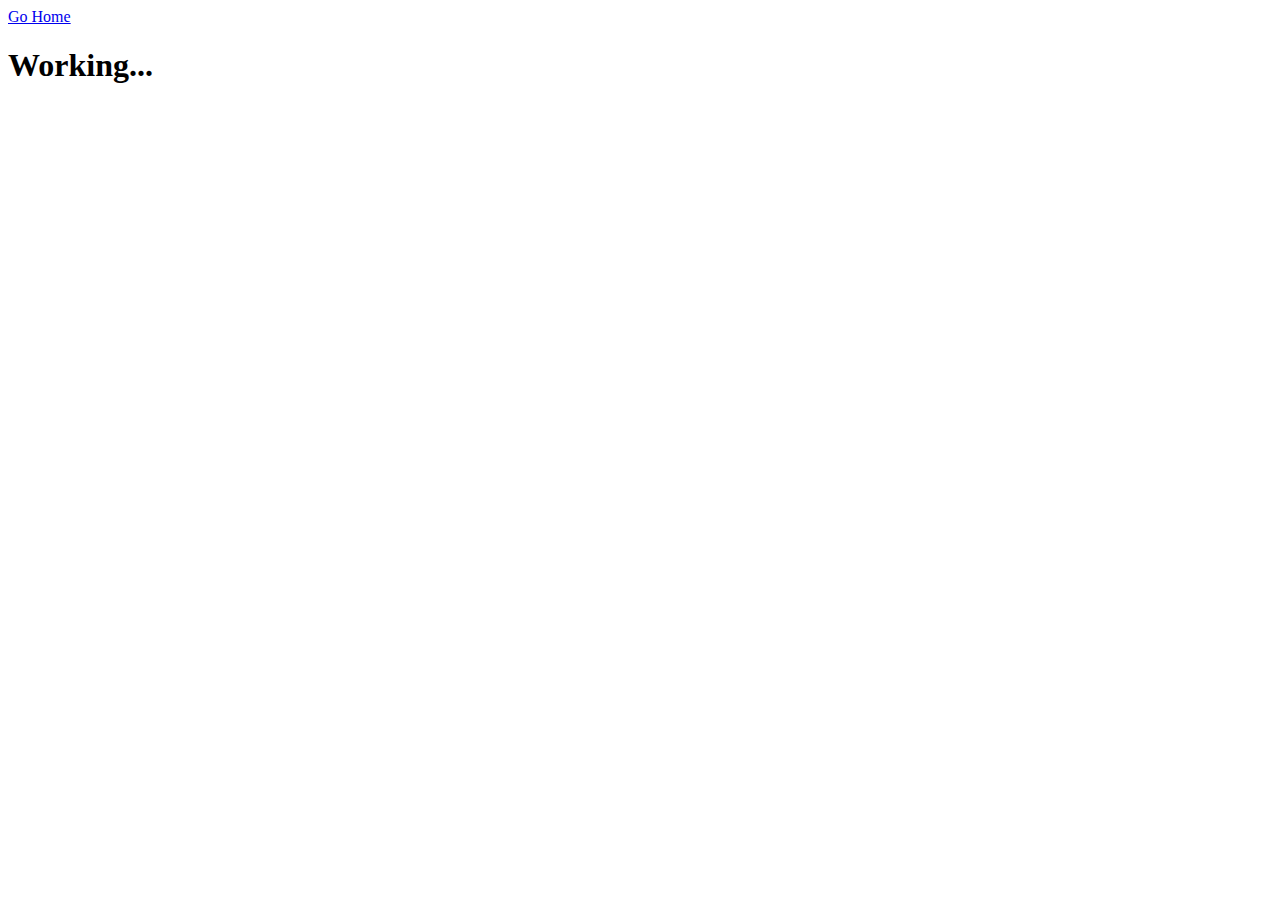
==== src/main/resources/static/index.html @ d62022d8 "Inicializando" ====
<!DOCTYPE html>
<html>
    <head>
        <title>Spring Boot</title>
        <meta charset="UTF-8">
    </head>
    <body>
        <a href="/hello">Go Home</a>
	<h1>Working...</h1>
    </body>
</html>
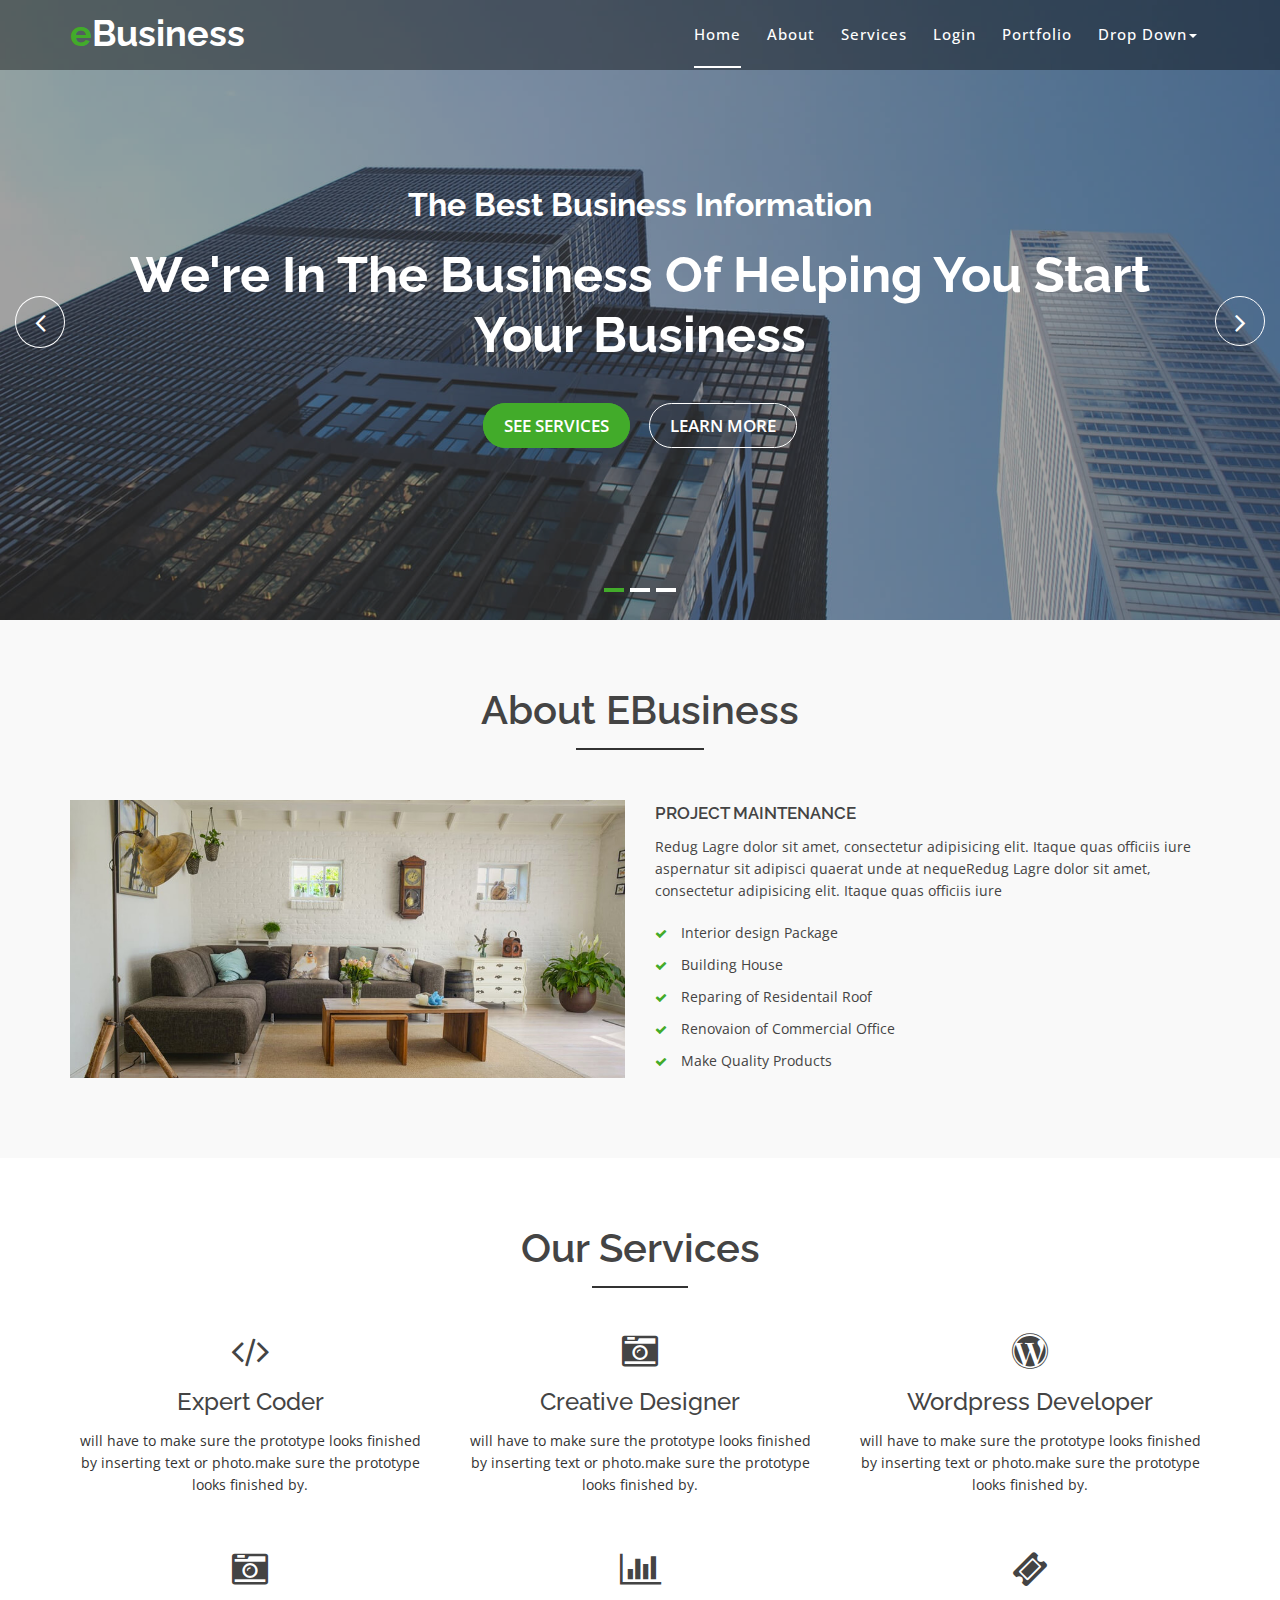
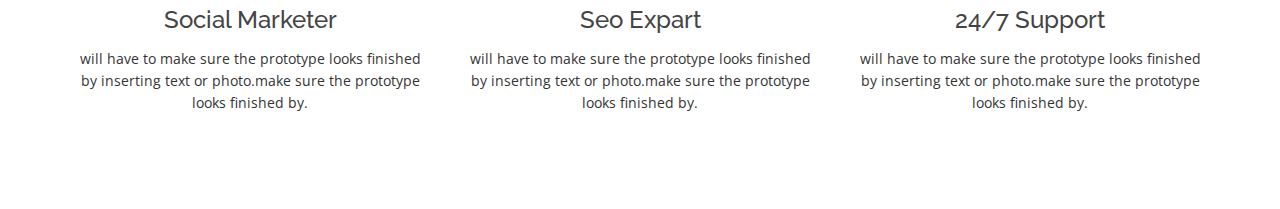
==== commit a3fdb620: "añadiendo vistas" ====
--- a/src/main/resources/static/index.html
+++ b/src/main/resources/static/index.html
@@ -1,11 +1,401 @@
-<!DOCTYPE html>
-<html>
-    <head>
-        <title>Spring Boot</title>
-        <meta charset="UTF-8">
-    </head>
-    <body>
-        <a href="/hello">Go Home</a>
-	<h1>Working...</h1>
-    </body>
-</html>+<!doctype html>
+<html lang="en">
+<head>
+  <meta charset="utf-8">
+  <title>eBusiness Bootstrap Template</title>
+  <meta content="width=device-width, initial-scale=1.0" name="viewport">
+  <meta content="" name="keywords">
+  <meta content="" name="description">
+
+  <!-- Favicons -->
+  <link href="img/favicon.png" rel="icon">
+  <link href="img/apple-touch-icon.png" rel="apple-touch-icon">
+
+  <!-- Google Fonts -->
+  <link href="https://fonts.googleapis.com/css?family=Open+Sans:300,400,400i,600,700|Raleway:300,400,400i,500,500i,700,800,900" rel="stylesheet">
+
+  <!-- Bootstrap CSS File -->
+  <link href="lib/bootstrap/css/bootstrap.min.css" rel="stylesheet">
+
+  <!-- Libraries CSS Files -->
+  <link href="lib/nivo-slider/css/nivo-slider.css" rel="stylesheet">
+  <link href="lib/owlcarousel/owl.carousel.css" rel="stylesheet">
+  <link href="lib/owlcarousel/owl.transitions.css" rel="stylesheet">
+  <link href="lib/font-awesome/css/font-awesome.min.css" rel="stylesheet">
+  <link href="lib/animate/animate.min.css" rel="stylesheet">
+  <link href="lib/venobox/venobox.css" rel="stylesheet">
+
+  <!-- Nivo Slider Theme -->
+  <link href="css/nivo-slider-theme.css" rel="stylesheet">
+
+  <!-- Main Stylesheet File -->
+  <link href="css/style.css" rel="stylesheet">
+
+  <!-- Responsive Stylesheet File -->
+  <link href="css/responsive.css" rel="stylesheet">
+
+  <!-- =======================================================
+    Theme Name: eBusiness
+    Theme URL: https://bootstrapmade.com/ebusiness-bootstrap-corporate-template/
+    Author: BootstrapMade.com
+    License: https://bootstrapmade.com/license/
+  ======================================================= -->
+</head>
+
+<body data-spy="scroll" data-target="#navbar-example">
+
+  <div id="preloader"></div>
+
+  <header>
+    <!-- header-area start -->
+    <div id="sticker" class="header-area">
+      <div class="container">
+        <div class="row">
+          <div class="col-md-12 col-sm-12">
+
+            <!-- Navigation -->
+            <nav class="navbar navbar-default">
+              <!-- Brand and toggle get grouped for better mobile display -->
+              <div class="navbar-header">
+                <button type="button" class="navbar-toggle collapsed" data-toggle="collapse" data-target=".bs-example-navbar-collapse-1" aria-expanded="false">
+										<span class="sr-only">Toggle navigation</span>
+										<span class="icon-bar"></span>
+										<span class="icon-bar"></span>
+										<span class="icon-bar"></span>
+									</button>
+                <!-- Brand -->
+                <a class="navbar-brand page-scroll sticky-logo" href="index.html">
+                  <h1><span>e</span>Business</h1>
+                  <!-- Uncomment below if you prefer to use an image logo -->
+                  <!-- <img src="img/logo.png" alt="" title=""> -->
+								</a>
+              </div>
+              <!-- Collect the nav links, forms, and other content for toggling -->
+              <div class="collapse navbar-collapse main-menu bs-example-navbar-collapse-1" id="navbar-example">
+                <ul class="nav navbar-nav navbar-right">
+                  <li class="active">
+                    <a class="page-scroll" href="#home">Home</a>
+                  </li>
+                  <li>
+                    <a class="page-scroll" href="#about">About</a>
+                  </li>
+                  <li>
+                    <a class="page-scroll" href="#services">Services</a>
+                  </li>
+                  <li>
+                    <a class="page-scroll" href="login/login.html">Login</a>
+                  </li>
+                  <li>
+                    <a class="page-scroll" href="#portfolio">Portfolio</a>
+                  </li>
+
+                  <li class="dropdown"><a href="#" class="dropdown-toggle" data-toggle="dropdown">Drop Down<span class="caret"></span></a>
+                    <ul class="dropdown-menu" role="menu">
+                      <li><a href=# >Drop Down 1</a></li>
+                      <li><a href=# >Drop Down 2</a></li>
+                    </ul> 
+                  </li>
+
+                </ul>
+              </div>
+              <!-- navbar-collapse -->
+            </nav>
+            <!-- END: Navigation -->
+          </div>
+        </div>
+      </div>
+    </div>
+    <!-- header-area end -->
+  </header>
+  <!-- header end -->
+
+  <!-- Start Slider Area -->
+  <div id="home" class="slider-area">
+    <div class="bend niceties preview-2">
+      <div id="ensign-nivoslider" class="slides">
+        <img src="img/slider/slider1.jpg" alt="" title="#slider-direction-1" />
+        <img src="img/slider/slider2.jpg" alt="" title="#slider-direction-2" />
+        <img src="img/slider/slider3.jpg" alt="" title="#slider-direction-3" />
+      </div>
+
+      <!-- direction 1 -->
+      <div id="slider-direction-1" class="slider-direction slider-one">
+        <div class="container">
+          <div class="row">
+            <div class="col-md-12 col-sm-12 col-xs-12">
+              <div class="slider-content">
+                <!-- layer 1 -->
+                <div class="layer-1-1 hidden-xs wow slideInDown" data-wow-duration="2s" data-wow-delay=".2s">
+                  <h2 class="title1">The Best Business Information </h2>
+                </div>
+                <!-- layer 2 -->
+                <div class="layer-1-2 wow slideInUp" data-wow-duration="2s" data-wow-delay=".1s">
+                  <h1 class="title2">We're In The Business Of Helping You Start Your Business</h1>
+                </div>
+                <!-- layer 3 -->
+                <div class="layer-1-3 hidden-xs wow slideInUp" data-wow-duration="2s" data-wow-delay=".2s">
+                  <a class="ready-btn right-btn page-scroll" href="#services">See Services</a>
+                  <a class="ready-btn page-scroll" href="#about">Learn More</a>
+                </div>
+              </div>
+            </div>
+          </div>
+        </div>
+      </div>
+
+      <!-- direction 2 -->
+      <div id="slider-direction-2" class="slider-direction slider-two">
+        <div class="container">
+          <div class="row">
+            <div class="col-md-12 col-sm-12 col-xs-12">
+              <div class="slider-content text-center">
+                <!-- layer 1 -->
+                <div class="layer-1-1 hidden-xs wow slideInUp" data-wow-duration="2s" data-wow-delay=".2s">
+                  <h2 class="title1">The Best Business Information </h2>
+                </div>
+                <!-- layer 2 -->
+                <div class="layer-1-2 wow slideInUp" data-wow-duration="2s" data-wow-delay=".1s">
+                  <h1 class="title2">We're In The Business Of Get Quality Business Service</h1>
+                </div>
+                <!-- layer 3 -->
+                <div class="layer-1-3 hidden-xs wow slideInUp" data-wow-duration="2s" data-wow-delay=".2s">
+                  <a class="ready-btn right-btn page-scroll" href="#services">See Services</a>
+                  <a class="ready-btn page-scroll" href="#about">Learn More</a>
+                </div>
+              </div>
+            </div>
+          </div>
+        </div>
+      </div>
+
+      <!-- direction 3 -->
+      <div id="slider-direction-3" class="slider-direction slider-two">
+        <div class="container">
+          <div class="row">
+            <div class="col-md-12 col-sm-12 col-xs-12">
+              <div class="slider-content">
+                <!-- layer 1 -->
+                <div class="layer-1-1 hidden-xs wow slideInUp" data-wow-duration="2s" data-wow-delay=".2s">
+                  <h2 class="title1">The Best business Information </h2>
+                </div>
+                <!-- layer 2 -->
+                <div class="layer-1-2 wow slideInUp" data-wow-duration="2s" data-wow-delay=".1s">
+                  <h1 class="title2">Helping Business Security  & Peace of Mind for Your Family</h1>
+                </div>
+                <!-- layer 3 -->
+                <div class="layer-1-3 hidden-xs wow slideInUp" data-wow-duration="2s" data-wow-delay=".2s">
+                  <a class="ready-btn right-btn page-scroll" href="#services">See Services</a>
+                  <a class="ready-btn page-scroll" href="#about">Learn More</a>
+                </div>
+              </div>
+            </div>
+          </div>
+        </div>
+      </div>
+    </div>
+  </div>
+  <!-- End Slider Area -->
+
+  <!-- Start About area -->
+  <div id="about" class="about-area area-padding">
+    <div class="container">
+      <div class="row">
+        <div class="col-md-12 col-sm-12 col-xs-12">
+          <div class="section-headline text-center">
+            <h2>About eBusiness</h2>
+          </div>
+        </div>
+      </div>
+      <div class="row">
+        <!-- single-well start-->
+        <div class="col-md-6 col-sm-6 col-xs-12">
+          <div class="well-left">
+            <div class="single-well">
+              <a href="#">
+								  <img src="img/about/1.jpg" alt="">
+								</a>
+            </div>
+          </div>
+        </div>
+        <!-- single-well end-->
+        <div class="col-md-6 col-sm-6 col-xs-12">
+          <div class="well-middle">
+            <div class="single-well">
+              <a href="#">
+                <h4 class="sec-head">project Maintenance</h4>
+              </a>
+              <p>
+                Redug Lagre dolor sit amet, consectetur adipisicing elit. Itaque quas officiis iure aspernatur sit adipisci quaerat unde at nequeRedug Lagre dolor sit amet, consectetur adipisicing elit. Itaque quas officiis iure
+              </p>
+              <ul>
+                <li>
+                  <i class="fa fa-check"></i> Interior design Package
+                </li>
+                <li>
+                  <i class="fa fa-check"></i> Building House
+                </li>
+                <li>
+                  <i class="fa fa-check"></i> Reparing of Residentail Roof
+                </li>
+                <li>
+                  <i class="fa fa-check"></i> Renovaion of Commercial Office
+                </li>
+                <li>
+                  <i class="fa fa-check"></i> Make Quality Products
+                </li>
+              </ul>
+            </div>
+          </div>
+        </div>
+        <!-- End col-->
+      </div>
+    </div>
+  </div>
+  <!-- End About area -->
+
+  <!-- Start Service area -->
+  <div id="services" class="services-area area-padding">
+    <div class="container">
+      <div class="row">
+        <div class="col-md-12 col-sm-12 col-xs-12">
+          <div class="section-headline services-head text-center">
+            <h2>Our Services</h2>
+          </div>
+        </div>
+      </div>
+      <div class="row text-center">
+        <div class="services-contents">
+          <!-- Start Left services -->
+          <div class="col-md-4 col-sm-4 col-xs-12">
+            <div class="about-move">
+              <div class="services-details">
+                <div class="single-services">
+                  <a class="services-icon" href="#">
+											<i class="fa fa-code"></i>
+										</a>
+                  <h4>Expert Coder</h4>
+                  <p>
+                    will have to make sure the prototype looks finished by inserting text or photo.make sure the prototype looks finished by.
+                  </p>
+                </div>
+              </div>
+              <!-- end about-details -->
+            </div>
+          </div>
+          <div class="col-md-4 col-sm-4 col-xs-12">
+            <div class="about-move">
+              <div class="services-details">
+                <div class="single-services">
+                  <a class="services-icon" href="#">
+											<i class="fa fa-camera-retro"></i>
+										</a>
+                  <h4>Creative Designer</h4>
+                  <p>
+                    will have to make sure the prototype looks finished by inserting text or photo.make sure the prototype looks finished by.
+                  </p>
+                </div>
+              </div>
+              <!-- end about-details -->
+            </div>
+          </div>
+          <div class="col-md-4 col-sm-4 col-xs-12">
+            <!-- end col-md-4 -->
+            <div class=" about-move">
+              <div class="services-details">
+                <div class="single-services">
+                  <a class="services-icon" href="#">
+											<i class="fa fa-wordpress"></i>
+										</a>
+                  <h4>Wordpress Developer</h4>
+                  <p>
+                    will have to make sure the prototype looks finished by inserting text or photo.make sure the prototype looks finished by.
+                  </p>
+                </div>
+              </div>
+              <!-- end about-details -->
+            </div>
+          </div>
+          <div class="col-md-4 col-sm-4 col-xs-12">
+            <!-- end col-md-4 -->
+            <div class=" about-move">
+              <div class="services-details">
+                <div class="single-services">
+                  <a class="services-icon" href="#">
+											<i class="fa fa-camera-retro"></i>
+										</a>
+                  <h4>Social Marketer </h4>
+                  <p>
+                    will have to make sure the prototype looks finished by inserting text or photo.make sure the prototype looks finished by.
+                  </p>
+                </div>
+              </div>
+              <!-- end about-details -->
+            </div>
+          </div>
+          <!-- End Left services -->
+          <div class="col-md-4 col-sm-4 col-xs-12">
+            <!-- end col-md-4 -->
+            <div class=" about-move">
+              <div class="services-details">
+                <div class="single-services">
+                  <a class="services-icon" href="#">
+											<i class="fa fa-bar-chart"></i>
+										</a>
+                  <h4>Seo Expart</h4>
+                  <p>
+                    will have to make sure the prototype looks finished by inserting text or photo.make sure the prototype looks finished by.
+                  </p>
+                </div>
+              </div>
+              <!-- end about-details -->
+            </div>
+          </div>
+          <!-- End Left services -->
+          <div class="col-md-4 col-sm-4 col-xs-12">
+            <!-- end col-md-4 -->
+            <div class=" about-move">
+              <div class="services-details">
+                <div class="single-services">
+                  <a class="services-icon" href="#">
+											<i class="fa fa-ticket"></i>
+										</a>
+                  <h4>24/7 Support</h4>
+                  <p>
+                    will have to make sure the prototype looks finished by inserting text or photo.make sure the prototype looks finished by.
+                  </p>
+                </div>
+              </div>
+              <!-- end about-details -->
+            </div>
+          </div>
+        </div>
+      </div>
+    </div>
+  </div>
+  <!-- End Service area -->
+
+
+
+
+  <a href="#" class="back-to-top"><i class="fa fa-chevron-up"></i></a>
+
+  <!-- JavaScript Libraries -->
+  <script src="lib/jquery/jquery.min.js"></script>
+  <script src="lib/bootstrap/js/bootstrap.min.js"></script>
+  <script src="lib/owlcarousel/owl.carousel.min.js"></script>
+  <script src="lib/venobox/venobox.min.js"></script>
+  <script src="lib/knob/jquery.knob.js"></script>
+  <script src="lib/wow/wow.min.js"></script>
+  <script src="lib/parallax/parallax.js"></script>
+  <script src="lib/easing/easing.min.js"></script>
+  <script src="lib/nivo-slider/js/jquery.nivo.slider.js" type="text/javascript"></script>
+  <script src="lib/appear/jquery.appear.js"></script>
+  <script src="lib/isotope/isotope.pkgd.min.js"></script>
+
+  <!-- Contact Form JavaScript File -->
+  <script src="contactform/contactform.js"></script>
+
+  <script src="js/main.js"></script>
+</body>
+
+</html>
--- a/src/main/resources/static/lib/venobox/venobox.css
+++ b/src/main/resources/static/lib/venobox/venobox.css
@@ -0,0 +1,227 @@
+/* ------ venobox.css --------*/
+.vbox-overlay *, .vbox-overlay *:before, .vbox-overlay *:after{
+    -webkit-backface-visibility: hidden;
+    -webkit-box-sizing:border-box;
+    -moz-box-sizing:border-box;
+    box-sizing:border-box;
+
+}
+.vbox-overlay{
+    display: -webkit-flex;
+    display: flex;
+    -webkit-flex-direction: column;
+    flex-direction: column;
+    -webkit-justify-content: center;
+    justify-content: center;
+    -webkit-align-items: center;
+    align-items: center;
+    position: fixed;
+    left: 0;
+    top: 0;
+    bottom: 0;
+    right: 0;
+    z-index: 1040;
+    -webkit-transform:translateZ(1000px);
+    transform: translateZ(1000px);
+    transform-style: preserve-3d;
+}
+
+/* ----- navigation ----- */
+.vbox-title{
+    width: 100%;
+    height: 40px;
+    float: left;
+    text-align: center;
+    line-height: 28px;
+    font-size: 12px;
+    padding: 6px 40px;
+    overflow: hidden;
+    position: fixed;
+    display: none;
+    left: 0;
+    z-index: 1050;
+}
+.vbox-close{
+    cursor: pointer;
+    position: fixed;
+    top: -1px;
+    right: 0;
+    width: 50px;
+    height: 40px;
+    padding: 6px;
+    display: block;
+    background-position:10px center;
+    overflow: hidden;
+    font-size: 24px;
+    line-height: 1;
+    text-align: center;
+    z-index: 1050;
+}
+.vbox-num{
+    cursor: pointer;
+    position: fixed;
+    left: 0;
+    height: 40px;
+    display: block;
+    overflow: hidden;
+    line-height: 28px;
+    font-size: 12px;
+    padding: 6px 10px;
+    display: none;
+    z-index: 1050;
+}
+/* ----- navigation ARROWS ----- */
+.vbox-next, .vbox-prev{
+    position: fixed;
+    top: 50%;
+    margin-top: -15px;
+    overflow: hidden;
+    cursor: pointer;
+    display: block;
+    width: 45px;
+    height: 45px;
+    z-index: 1050;
+}
+.vbox-next span, .vbox-prev span{
+    position: relative;
+    width: 20px;
+    height: 20px;
+    border: 2px solid transparent;
+    border-top-color: #B6B6B6;
+    border-right-color: #B6B6B6;
+    text-indent: -100px;
+    position: absolute;
+    top: 8px;
+    display: block;
+}
+.vbox-prev{
+    left: 15px;
+}
+.vbox-next{
+    right: 15px;
+}
+.vbox-prev span{
+    left: 10px;
+    -ms-transform: rotate(-135deg);
+    -webkit-transform: rotate(-135deg);
+    transform: rotate(-135deg);
+}
+.vbox-next span{
+    -ms-transform: rotate(45deg);
+    -webkit-transform: rotate(45deg);
+    transform: rotate(45deg);
+    right: 10px;
+}
+/* ------- inline window ------ */
+.vbox-inline{
+    width: 420px;
+    height: 315px;
+    height: 70vh;
+    padding: 10px;
+    background: #fff;
+    margin: 0 auto;
+    overflow: auto;
+    text-align: left;
+}
+/* ------- Video & iFrames window ------ */
+.venoframe{
+    max-width: 100%;
+    width: 100%;
+    border: none;
+    width: 100%;
+    height: 260px;
+    height: 70vh;
+}
+.venoframe.vbvid{
+    height: 260px;
+}
+@media (min-width: 768px) {
+    .venoframe, .vbox-inline{
+        width: 90%;
+        height: 360px;
+        height: 70vh;
+    }
+    .venoframe.vbvid{
+        width: 640px;
+        height: 360px;
+    }
+}
+@media (min-width: 992px) {
+    .venoframe, .vbox-inline{
+        max-width: 1200px;
+        width: 80%;
+        height: 540px;
+        height: 70vh;
+    }
+    .venoframe.vbvid{
+        width: 960px;
+        height: 540px;
+    }
+}
+/*
+Please do NOT edit this part!
+or at least read this note: http://i.imgur.com/7C0ws9e.gif
+*/
+.vbox-open{
+    overflow: hidden;
+}
+.vbox-container{
+    position: absolute;
+    left: 0;
+    right: 0;
+    top: 0;
+    bottom: 0;
+    overflow-x: hidden;
+    overflow-y: scroll;
+    overflow-scrolling: touch;
+    -webkit-overflow-scrolling: touch;
+    z-index: 20;
+    max-height: 100%;
+
+}
+
+.vbox-content{
+    text-align: center;
+    float: left;
+    width: 100%;
+    position: relative;
+    overflow: hidden;
+    padding: 20px 10px;
+}
+.vbox-container img{
+    max-width: 100%;
+    height: auto;
+}
+.figlio{
+    box-shadow: 0 0 12px rgba(0,0,0,0.19), 0 6px 6px rgba(0,0,0,0.23);
+    max-width: 100%;
+    text-align: initial;
+}
+img.figlio{
+    -webkit-user-select: none;
+-khtml-user-select: none;
+-moz-user-select: none;
+-o-user-select: none;
+user-select: none;
+}
+.vbox-content.swipe-left{
+    margin-left: -200px !important;
+}
+.vbox-content.swipe-right{
+    margin-left: 200px !important;
+}
+.animated{
+    webkit-transition: margin 300ms ease-out;
+    transition: margin 300ms ease-out;
+}
+.animate-in{
+    opacity: 1;
+}
+.animate-out{
+    opacity: 0;
+}
+/* ---------- preloader ----------
+ * SPINKIT
+ * http://tobiasahlin.com/spinkit/
+-------------------------------- */
+.sk-double-bounce,.sk-rotating-plane{width:40px;height:40px;margin:40px auto}.sk-rotating-plane{background-color:#333;-webkit-animation:sk-rotatePlane 1.2s infinite ease-in-out;animation:sk-rotatePlane 1.2s infinite ease-in-out}@-webkit-keyframes sk-rotatePlane{0%{-webkit-transform:perspective(120px) rotateX(0) rotateY(0);transform:perspective(120px) rotateX(0) rotateY(0)}50%{-webkit-transform:perspective(120px) rotateX(-180.1deg) rotateY(0);transform:perspective(120px) rotateX(-180.1deg) rotateY(0)}100%{-webkit-transform:perspective(120px) rotateX(-180deg) rotateY(-179.9deg);transform:perspective(120px) rotateX(-180deg) rotateY(-179.9deg)}}@keyframes sk-rotatePlane{0%{-webkit-transform:perspective(120px) rotateX(0) rotateY(0);transform:perspective(120px) rotateX(0) rotateY(0)}50%{-webkit-transform:perspective(120px) rotateX(-180.1deg) rotateY(0);transform:perspective(120px) rotateX(-180.1deg) rotateY(0)}100%{-webkit-transform:perspective(120px) rotateX(-180deg) rotateY(-179.9deg);transform:perspective(120px) rotateX(-180deg) rotateY(-179.9deg)}}.sk-double-bounce{position:relative}.sk-double-bounce .sk-child{width:100%;height:100%;border-radius:50%;background-color:#333;opacity:.6;position:absolute;top:0;left:0;-webkit-animation:sk-doubleBounce 2s infinite ease-in-out;animation:sk-doubleBounce 2s infinite ease-in-out}.sk-chasing-dots .sk-child,.sk-spinner-pulse,.sk-three-bounce .sk-child{background-color:#333;border-radius:100%}.sk-double-bounce .sk-double-bounce2{-webkit-animation-delay:-1s;animation-delay:-1s}@-webkit-keyframes sk-doubleBounce{0%,100%{-webkit-transform:scale(0);transform:scale(0)}50%{-webkit-transform:scale(1);transform:scale(1)}}@keyframes sk-doubleBounce{0%,100%{-webkit-transform:scale(0);transform:scale(0)}50%{-webkit-transform:scale(1);transform:scale(1)}}.sk-wave{margin:40px auto;width:50px;height:40px;text-align:center;font-size:10px}.sk-wave .sk-rect{background-color:#333;height:100%;width:6px;display:inline-block;-webkit-animation:sk-waveStretchDelay 1.2s infinite ease-in-out;animation:sk-waveStretchDelay 1.2s infinite ease-in-out}.sk-wave .sk-rect1{-webkit-animation-delay:-1.2s;animation-delay:-1.2s}.sk-wave .sk-rect2{-webkit-animation-delay:-1.1s;animation-delay:-1.1s}.sk-wave .sk-rect3{-webkit-animation-delay:-1s;animation-delay:-1s}.sk-wave .sk-rect4{-webkit-animation-delay:-.9s;animation-delay:-.9s}.sk-wave .sk-rect5{-webkit-animation-delay:-.8s;animation-delay:-.8s}@-webkit-keyframes sk-waveStretchDelay{0%,100%,40%{-webkit-transform:scaleY(.4);transform:scaleY(.4)}20%{-webkit-transform:scaleY(1);transform:scaleY(1)}}@keyframes sk-waveStretchDelay{0%,100%,40%{-webkit-transform:scaleY(.4);transform:scaleY(.4)}20%{-webkit-transform:scaleY(1);transform:scaleY(1)}}.sk-wandering-cubes{margin:40px auto;width:40px;height:40px;position:relative}.sk-wandering-cubes .sk-cube{background-color:#333;width:10px;height:10px;position:absolute;top:0;left:0;-webkit-animation:sk-wanderingCube 1.8s ease-in-out -1.8s infinite both;animation:sk-wanderingCube 1.8s ease-in-out -1.8s infinite both}.sk-chasing-dots,.sk-spinner-pulse{width:40px;height:40px;margin:40px auto}.sk-wandering-cubes .sk-cube2{-webkit-animation-delay:-.9s;animation-delay:-.9s}@-webkit-keyframes sk-wanderingCube{0%{-webkit-transform:rotate(0);transform:rotate(0)}25%{-webkit-transform:translateX(30px) rotate(-90deg) scale(.5);transform:translateX(30px) rotate(-90deg) scale(.5)}50%{-webkit-transform:translateX(30px) translateY(30px) rotate(-179deg);transform:translateX(30px) translateY(30px) rotate(-179deg)}50.1%{-webkit-transform:translateX(30px) translateY(30px) rotate(-180deg);transform:translateX(30px) translateY(30px) rotate(-180deg)}75%{-webkit-transform:translateX(0) translateY(30px) rotate(-270deg) scale(.5);transform:translateX(0) translateY(30px) rotate(-270deg) scale(.5)}100%{-webkit-transform:rotate(-360deg);transform:rotate(-360deg)}}@keyframes sk-wanderingCube{0%{-webkit-transform:rotate(0);transform:rotate(0)}25%{-webkit-transform:translateX(30px) rotate(-90deg) scale(.5);transform:translateX(30px) rotate(-90deg) scale(.5)}50%{-webkit-transform:translateX(30px) translateY(30px) rotate(-179deg);transform:translateX(30px) translateY(30px) rotate(-179deg)}50.1%{-webkit-transform:translateX(30px) translateY(30px) rotate(-180deg);transform:translateX(30px) translateY(30px) rotate(-180deg)}75%{-webkit-transform:translateX(0) translateY(30px) rotate(-270deg) scale(.5);transform:translateX(0) translateY(30px) rotate(-270deg) scale(.5)}100%{-webkit-transform:rotate(-360deg);transform:rotate(-360deg)}}.sk-spinner-pulse{-webkit-animation:sk-pulseScaleOut 1s infinite ease-in-out;animation:sk-pulseScaleOut 1s infinite ease-in-out}@-webkit-keyframes sk-pulseScaleOut{0%{-webkit-transform:scale(0);transform:scale(0)}100%{-webkit-transform:scale(1);transform:scale(1);opacity:0}}@keyframes sk-pulseScaleOut{0%{-webkit-transform:scale(0);transform:scale(0)}100%{-webkit-transform:scale(1);transform:scale(1);opacity:0}}.sk-chasing-dots{position:relative;text-align:center;-webkit-animation:sk-chasingDotsRotate 2s infinite linear;animation:sk-chasingDotsRotate 2s infinite linear}.sk-chasing-dots .sk-child{width:60%;height:60%;display:inline-block;position:absolute;top:0;-webkit-animation:sk-chasingDotsBounce 2s infinite ease-in-out;animation:sk-chasingDotsBounce 2s infinite ease-in-out}.sk-chasing-dots .sk-dot2{top:auto;bottom:0;-webkit-animation-delay:-1s;animation-delay:-1s}@-webkit-keyframes sk-chasingDotsRotate{100%{-webkit-transform:rotate(360deg);transform:rotate(360deg)}}@keyframes sk-chasingDotsRotate{100%{-webkit-transform:rotate(360deg);transform:rotate(360deg)}}@-webkit-keyframes sk-chasingDotsBounce{0%,100%{-webkit-transform:scale(0);transform:scale(0)}50%{-webkit-transform:scale(1);transform:scale(1)}}@keyframes sk-chasingDotsBounce{0%,100%{-webkit-transform:scale(0);transform:scale(0)}50%{-webkit-transform:scale(1);transform:scale(1)}}.sk-three-bounce{margin:40px auto;width:80px;text-align:center}.sk-three-bounce .sk-child{width:20px;height:20px;display:inline-block;-webkit-animation:sk-three-bounce 1.4s ease-in-out 0s infinite both;animation:sk-three-bounce 1.4s ease-in-out 0s infinite both}.sk-circle .sk-child:before,.sk-fading-circle .sk-circle:before{display:block;border-radius:100%;content:'';background-color:#333}.sk-three-bounce .sk-bounce1{-webkit-animation-delay:-.32s;animation-delay:-.32s}.sk-three-bounce .sk-bounce2{-webkit-animation-delay:-.16s;animation-delay:-.16s}@-webkit-keyframes sk-three-bounce{0%,100%,80%{-webkit-transform:scale(0);transform:scale(0)}40%{-webkit-transform:scale(1);transform:scale(1)}}@keyframes sk-three-bounce{0%,100%,80%{-webkit-transform:scale(0);transform:scale(0)}40%{-webkit-transform:scale(1);transform:scale(1)}}.sk-circle{margin:40px auto;width:40px;height:40px;position:relative}.sk-circle .sk-child{width:100%;height:100%;position:absolute;left:0;top:0}.sk-circle .sk-child:before{margin:0 auto;width:15%;height:15%;-webkit-animation:sk-circleBounceDelay 1.2s infinite ease-in-out both;animation:sk-circleBounceDelay 1.2s infinite ease-in-out both}.sk-circle .sk-circle2{-webkit-transform:rotate(30deg);-ms-transform:rotate(30deg);transform:rotate(30deg)}.sk-circle .sk-circle3{-webkit-transform:rotate(60deg);-ms-transform:rotate(60deg);transform:rotate(60deg)}.sk-circle .sk-circle4{-webkit-transform:rotate(90deg);-ms-transform:rotate(90deg);transform:rotate(90deg)}.sk-circle .sk-circle5{-webkit-transform:rotate(120deg);-ms-transform:rotate(120deg);transform:rotate(120deg)}.sk-circle .sk-circle6{-webkit-transform:rotate(150deg);-ms-transform:rotate(150deg);transform:rotate(150deg)}.sk-circle .sk-circle7{-webkit-transform:rotate(180deg);-ms-transform:rotate(180deg);transform:rotate(180deg)}.sk-circle .sk-circle8{-webkit-transform:rotate(210deg);-ms-transform:rotate(210deg);transform:rotate(210deg)}.sk-circle .sk-circle9{-webkit-transform:rotate(240deg);-ms-transform:rotate(240deg);transform:rotate(240deg)}.sk-circle .sk-circle10{-webkit-transform:rotate(270deg);-ms-transform:rotate(270deg);transform:rotate(270deg)}.sk-circle .sk-circle11{-webkit-transform:rotate(300deg);-ms-transform:rotate(300deg);transform:rotate(300deg)}.sk-circle .sk-circle12{-webkit-transform:rotate(330deg);-ms-transform:rotate(330deg);transform:rotate(330deg)}.sk-circle .sk-circle2:before{-webkit-animation-delay:-1.1s;animation-delay:-1.1s}.sk-circle .sk-circle3:before{-webkit-animation-delay:-1s;animation-delay:-1s}.sk-circle .sk-circle4:before{-webkit-animation-delay:-.9s;animation-delay:-.9s}.sk-circle .sk-circle5:before{-webkit-animation-delay:-.8s;animation-delay:-.8s}.sk-circle .sk-circle6:before{-webkit-animation-delay:-.7s;animation-delay:-.7s}.sk-circle .sk-circle7:before{-webkit-animation-delay:-.6s;animation-delay:-.6s}.sk-circle .sk-circle8:before{-webkit-animation-delay:-.5s;animation-delay:-.5s}.sk-circle .sk-circle9:before{-webkit-animation-delay:-.4s;animation-delay:-.4s}.sk-circle .sk-circle10:before{-webkit-animation-delay:-.3s;animation-delay:-.3s}.sk-circle .sk-circle11:before{-webkit-animation-delay:-.2s;animation-delay:-.2s}.sk-circle .sk-circle12:before{-webkit-animation-delay:-.1s;animation-delay:-.1s}@-webkit-keyframes sk-circleBounceDelay{0%,100%,80%{-webkit-transform:scale(0);transform:scale(0)}40%{-webkit-transform:scale(1);transform:scale(1)}}@keyframes sk-circleBounceDelay{0%,100%,80%{-webkit-transform:scale(0);transform:scale(0)}40%{-webkit-transform:scale(1);transform:scale(1)}}.sk-cube-grid{width:40px;height:40px;margin:40px auto}.sk-cube-grid .sk-cube{width:33.33%;height:33.33%;background-color:#333;float:left;-webkit-animation:sk-cubeGridScaleDelay 1.3s infinite ease-in-out;animation:sk-cubeGridScaleDelay 1.3s infinite ease-in-out}.sk-cube-grid .sk-cube1{-webkit-animation-delay:.2s;animation-delay:.2s}.sk-cube-grid .sk-cube2{-webkit-animation-delay:.3s;animation-delay:.3s}.sk-cube-grid .sk-cube3{-webkit-animation-delay:.4s;animation-delay:.4s}.sk-cube-grid .sk-cube4{-webkit-animation-delay:.1s;animation-delay:.1s}.sk-cube-grid .sk-cube5{-webkit-animation-delay:.2s;animation-delay:.2s}.sk-cube-grid .sk-cube6{-webkit-animation-delay:.3s;animation-delay:.3s}.sk-cube-grid .sk-cube7{-webkit-animation-delay:0ms;animation-delay:0ms}.sk-cube-grid .sk-cube8{-webkit-animation-delay:.1s;animation-delay:.1s}.sk-cube-grid .sk-cube9{-webkit-animation-delay:.2s;animation-delay:.2s}@-webkit-keyframes sk-cubeGridScaleDelay{0%,100%,70%{-webkit-transform:scale3D(1,1,1);transform:scale3D(1,1,1)}35%{-webkit-transform:scale3D(0,0,1);transform:scale3D(0,0,1)}}@keyframes sk-cubeGridScaleDelay{0%,100%,70%{-webkit-transform:scale3D(1,1,1);transform:scale3D(1,1,1)}35%{-webkit-transform:scale3D(0,0,1);transform:scale3D(0,0,1)}}.sk-fading-circle{margin:40px auto;width:40px;height:40px;position:relative}.sk-fading-circle .sk-circle{width:100%;height:100%;position:absolute;left:0;top:0}.sk-fading-circle .sk-circle:before{margin:0 auto;width:15%;height:15%;-webkit-animation:sk-circleFadeDelay 1.2s infinite ease-in-out both;animation:sk-circleFadeDelay 1.2s infinite ease-in-out both}.sk-fading-circle .sk-circle2{-webkit-transform:rotate(30deg);-ms-transform:rotate(30deg);transform:rotate(30deg)}.sk-fading-circle .sk-circle3{-webkit-transform:rotate(60deg);-ms-transform:rotate(60deg);transform:rotate(60deg)}.sk-fading-circle .sk-circle4{-webkit-transform:rotate(90deg);-ms-transform:rotate(90deg);transform:rotate(90deg)}.sk-fading-circle .sk-circle5{-webkit-transform:rotate(120deg);-ms-transform:rotate(120deg);transform:rotate(120deg)}.sk-fading-circle .sk-circle6{-webkit-transform:rotate(150deg);-ms-transform:rotate(150deg);transform:rotate(150deg)}.sk-fading-circle .sk-circle7{-webkit-transform:rotate(180deg);-ms-transform:rotate(180deg);transform:rotate(180deg)}.sk-fading-circle .sk-circle8{-webkit-transform:rotate(210deg);-ms-transform:rotate(210deg);transform:rotate(210deg)}.sk-fading-circle .sk-circle9{-webkit-transform:rotate(240deg);-ms-transform:rotate(240deg);transform:rotate(240deg)}.sk-fading-circle .sk-circle10{-webkit-transform:rotate(270deg);-ms-transform:rotate(270deg);transform:rotate(270deg)}.sk-fading-circle .sk-circle11{-webkit-transform:rotate(300deg);-ms-transform:rotate(300deg);transform:rotate(300deg)}.sk-fading-circle .sk-circle12{-webkit-transform:rotate(330deg);-ms-transform:rotate(330deg);transform:rotate(330deg)}.sk-fading-circle .sk-circle2:before{-webkit-animation-delay:-1.1s;animation-delay:-1.1s}.sk-fading-circle .sk-circle3:before{-webkit-animation-delay:-1s;animation-delay:-1s}.sk-fading-circle .sk-circle4:before{-webkit-animation-delay:-.9s;animation-delay:-.9s}.sk-fading-circle .sk-circle5:before{-webkit-animation-delay:-.8s;animation-delay:-.8s}.sk-fading-circle .sk-circle6:before{-webkit-animation-delay:-.7s;animation-delay:-.7s}.sk-fading-circle .sk-circle7:before{-webkit-animation-delay:-.6s;animation-delay:-.6s}.sk-fading-circle .sk-circle8:before{-webkit-animation-delay:-.5s;animation-delay:-.5s}.sk-fading-circle .sk-circle9:before{-webkit-animation-delay:-.4s;animation-delay:-.4s}.sk-fading-circle .sk-circle10:before{-webkit-animation-delay:-.3s;animation-delay:-.3s}.sk-fading-circle .sk-circle11:before{-webkit-animation-delay:-.2s;animation-delay:-.2s}.sk-fading-circle .sk-circle12:before{-webkit-animation-delay:-.1s;animation-delay:-.1s}@-webkit-keyframes sk-circleFadeDelay{0%,100%,39%{opacity:0}40%{opacity:1}}@keyframes sk-circleFadeDelay{0%,100%,39%{opacity:0}40%{opacity:1}}.sk-folding-cube{margin:40px auto;width:40px;height:40px;position:relative;-webkit-transform:rotateZ(45deg);transform:rotateZ(45deg)}.sk-folding-cube .sk-cube{float:left;width:50%;height:50%;position:relative;-webkit-transform:scale(1.1);-ms-transform:scale(1.1);transform:scale(1.1)}.sk-folding-cube .sk-cube:before{content:'';position:absolute;top:0;left:0;width:100%;height:100%;background-color:#333;-webkit-animation:sk-foldCubeAngle 2.4s infinite linear both;animation:sk-foldCubeAngle 2.4s infinite linear both;-webkit-transform-origin:100% 100%;-ms-transform-origin:100% 100%;transform-origin:100% 100%}.sk-folding-cube .sk-cube2{-webkit-transform:scale(1.1) rotateZ(90deg);transform:scale(1.1) rotateZ(90deg)}.sk-folding-cube .sk-cube3{-webkit-transform:scale(1.1) rotateZ(180deg);transform:scale(1.1) rotateZ(180deg)}.sk-folding-cube .sk-cube4{-webkit-transform:scale(1.1) rotateZ(270deg);transform:scale(1.1) rotateZ(270deg)}.sk-folding-cube .sk-cube2:before{-webkit-animation-delay:.3s;animation-delay:.3s}.sk-folding-cube .sk-cube3:before{-webkit-animation-delay:.6s;animation-delay:.6s}.sk-folding-cube .sk-cube4:before{-webkit-animation-delay:.9s;animation-delay:.9s}@-webkit-keyframes sk-foldCubeAngle{0%,10%{-webkit-transform:perspective(140px) rotateX(-180deg);transform:perspective(140px) rotateX(-180deg);opacity:0}25%,75%{-webkit-transform:perspective(140px) rotateX(0);transform:perspective(140px) rotateX(0);opacity:1}100%,90%{-webkit-transform:perspective(140px) rotateY(180deg);transform:perspective(140px) rotateY(180deg);opacity:0}}@keyframes sk-foldCubeAngle{0%,10%{-webkit-transform:perspective(140px) rotateX(-180deg);transform:perspective(140px) rotateX(-180deg);opacity:0}25%,75%{-webkit-transform:perspective(140px) rotateX(0);transform:perspective(140px) rotateX(0);opacity:1}100%,90%{-webkit-transform:perspective(140px) rotateY(180deg);transform:perspective(140px) rotateY(180deg);opacity:0}}
--- a/src/main/resources/static/css/nivo-slider-theme.css
+++ b/src/main/resources/static/css/nivo-slider-theme.css
@@ -0,0 +1,400 @@
+/*
+Skin Name: Nivo Slider Default Theme
+Skin URI: http://nivo.dev7studios.com
+Description: The default skin for the Nivo Slider.
+Version: 1.3
+Author: Gilbert Pellegrom
+Author URI: http://dev7studios.com
+Supports Thumbs: true
+*/
+
+
+.slider-area {
+  color: #fff;
+  position: relative;
+  text-align: center;
+}
+
+.slider-content {
+  padding: 180px 60px;
+}
+
+.nivo-caption::after {
+  background: #444 none repeat scroll 0 0;
+  content: "";
+  height: 100%;
+  left: 0;
+  opacity: 0.5;
+  position: absolute;
+  top: 0;
+  width: 100%;
+  z-index: -1;
+}
+
+.layer-1-2 {
+  margin: 20px 0;
+}
+
+.layer-1-1 h2 {
+  color: #fff;
+  font-size: 32px;
+  font-weight: 700;
+}
+
+.layer-1-2 h1 {
+  color: #fff;
+  font-size: 50px;
+  font-weight: 700;
+  line-height: 60px;
+}
+
+.layer-1-3 {
+  margin: 50px 0 0;
+}
+
+.layer-1-3 a.ready-btn {
+  border: 1px solid #fff;
+  border-radius: 30px;
+  color: #fff;
+  cursor: pointer;
+  display: inline-block;
+  font-size: 17px;
+  font-weight: 600;
+  margin-top: 30px;
+  padding: 10px 20px;
+  text-align: center;
+  text-transform: uppercase;
+  transition: all 0.4s ease 0s;
+  z-index: 222;
+}
+
+.layer-1-3 a.ready-btn:hover {
+  color: #fff;
+  background: #42AB2A;
+  border: 1px solid #42AB2A;
+  text-decoration: none;
+}
+
+.ready-btn.right-btn {
+  margin-right: 15px;
+  background: #42AB2A;
+  border: 1px solid #42AB2A !important;
+}
+
+.ready-btn.right-btn:hover {
+  background: transparent !important;
+  border: 1px solid #fff !important;
+}
+
+.nivo-controlNav {
+  bottom: 0;
+  left: 0;
+  position: absolute;
+  right: 0;
+  z-index: 8;
+}
+
+.nivo-directionNav {
+  display: block;
+}
+
+.nivo-controlNav a {
+  background: transparent none repeat scroll 0 0;
+  border: 2px solid #fff;
+  box-shadow: none;
+  display: inline-block;
+  font-size: 0;
+  height: 2px;
+  margin: 5px 3px;
+  opacity: 1;
+  text-align: center;
+  text-indent: inherit;
+  vertical-align: top;
+  width: 20px;
+}
+
+.nivo-controlNav a:hover, .nivo-controlNav a.active {
+  background: #fff none repeat scroll 0 0;
+  border-color: #42AB2A;
+  -moz-transform: rotate(180deg);
+  -webkit-transform: rotate(180deg);
+  -o-transform: rotate(180deg);
+  -ms-transform: rotate(180deg);
+}
+
+/* Normal desktop :992px. */
+
+@media (min-width: 1400px) and (max-width:1920px) {
+  .slider-content {
+    padding: 340px 0;
+  }
+}
+
+/* Normal desktop :992px. */
+
+@media (min-width: 992px) and (max-width: 1169px) {
+  .slider-content {
+    padding: 144px 0;
+  }
+}
+
+/* Tablet desktop :768px. */
+
+@media (min-width: 768px) and (max-width: 991px) {
+  .slider-content {
+    padding: 93px 0;
+  }
+  .layer-1-2 h1 {
+    font-size: 22px;
+    line-height: 24px;
+  }
+  .layer-1-3 a.ready-btn {
+    font-size: 14px;
+    margin-top: 20px;
+    padding: 10px 20px;
+  }
+}
+
+@media (max-width: 767px) {
+  .nivo-directionNav {
+    display: none;
+  }
+  .slider-content {
+    padding: 46px 0px;
+  }
+  .layer-1-2 {
+    margin: 10px 0;
+  }
+  .layer-1-1 h2 {
+    font-size: 14px;
+    line-height: 16px;
+  }
+  .layer-1-2 h1 {
+    font-size: 14px;
+    line-height: 16px;
+  }
+  .layer-1-3 a.ready-btn {
+    font-size: 12px;
+    margin-top: 10px;
+    padding: 8px 10px;
+  }
+  .layer-1-3 {
+    margin: 10px 0 0;
+  }
+  .nivo-controlNav {
+    bottom: -8px;
+  }
+}
+
+@media only screen and (min-width: 480px) and (max-width: 767px) {
+  .slider-content {
+    padding: 70px 0px;
+  }
+  .layer-1-1 h2, .layer-1-2 h1 {
+    font-size: 24px;
+    line-height: 30px;
+  }
+}
+
+/* -------------------------------------
+preview-1
+---------------------------------------- */
+
+.preview-1 .nivoSlider {
+  position: relative;
+  background: url(../lib/nivo-slider/img/loading.gif) no-repeat 50% 50%;
+}
+
+.preview-1 .nivoSlider img {
+  position: absolute;
+  top: 0px;
+  left: 0px;
+  display: none;
+}
+
+.preview-1 .nivoSlider a {
+  border: 0;
+  display: block;
+}
+
+.preview-1 .nivo-controlNav {
+  text-align: center;
+  padding: 20px 0;
+}
+
+.preview-1 .nivo-controlNav a {
+  display: inline-block;
+  width: 22px;
+  height: 22px;
+  background: url(../lib/nivo-slider/img/bullets.png) no-repeat;
+  text-indent: -9999px;
+  border: 0;
+  margin: 0 2px;
+}
+
+.preview-1 .nivo-controlNav a.active {
+  background-position: 0 -22px;
+}
+
+.preview-1 .nivo-directionNav a {
+  display: block;
+  width: 30px;
+  height: 30px;
+  background: url(../lib/nivo-slider/img/arrows.png) no-repeat;
+  text-indent: -9999px;
+  border: 0;
+  opacity: 0;
+  -webkit-transition: all 200ms ease-in-out;
+  -moz-transition: all 200ms ease-in-out;
+  -o-transition: all 200ms ease-in-out;
+  transition: all 200ms ease-in-out;
+}
+
+.preview-1:hover .nivo-directionNav a {
+  opacity: 1;
+}
+
+.nivo-prevNav {
+  left: 15px;
+}
+
+.nivo-nextNav {
+  right: 15px;
+}
+
+.preview-1 a.nivo-nextNav {
+  background-position: -30px 0;
+}
+
+
+.preview-1 .nivo-caption {
+  font-family: Helvetica, Arial, sans-serif;
+}
+
+.preview-1 .nivo-caption a {
+  color: #fff;
+  border-bottom: 1px dotted #fff;
+}
+
+.preview-1 .nivo-caption a:hover {
+  color: #fff;
+}
+
+.preview-1 .nivo-controlNav.nivo-thumbs-enabled {
+  width: 100%;
+}
+
+.preview-1 .nivo-controlNav.nivo-thumbs-enabled a {
+  width: auto;
+  height: auto;
+  background: none;
+  margin-bottom: 5px;
+}
+
+.preview-1 .nivo-controlNav.nivo-thumbs-enabled img {
+  display: block;
+  width: 120px;
+  height: auto;
+}
+
+.preview-1 .nivo-controlNav {
+  position: relative;
+  z-index: 99999;
+  bottom: 68px;
+}
+
+.preview-1 .nivo-controlNav a {
+  border: 5px solid #fff;
+  display: inline-block;
+  height: 18px;
+  margin: 0 5px;
+  text-indent: -9999px;
+  width: 18px;
+  line-height: 8px;
+  background: #3c3c3c;
+  cursor: pointer;
+  position: relative;
+  z-index: 9;
+  border-radius: 100%;
+  opacity: 0;
+  z-index: -999;
+}
+
+.preview-1:hover .nivo-controlNav a {
+  opacity: 1;
+  z-index: 999999;
+}
+
+.preview-1 .nivo-controlNav a:hover, .preview-1 .nivo-controlNav a.active {
+  background: #000;
+  cursor: pointer;
+}
+
+/* -------------------------------------
+preview-2
+---------------------------------------- */
+
+.preview-2 .nivoSlider:hover .nivo-directionNav a.nivo-prevNav {
+  left: 50px;
+}
+
+.preview-2 .nivoSlider:hover .nivo-directionNav a.nivo-nextNav {
+  right: 50px;
+}
+
+.preview-2 .nivoSlider .nivo-directionNav a.nivo-prevNav {
+  font-size: 0;
+}
+
+.preview-2 .nivoSlider .nivo-directionNav a.nivo-nextNav {
+  font-size: 0;
+}
+
+.preview-2 .nivo-directionNav a.nivo-prevNav::before {
+  background: rgba(0, 0, 0, 0) none repeat scroll 0 0;
+  color: #ffffff;
+  content: "";
+  cursor: pointer;
+  font: 300 50px/50px FontAwesome;
+  position: absolute;
+  text-align: center;
+  top: 50%;
+  transition: all 300ms ease-in 0s;
+  z-index: 9;
+  font-weight: 100;
+  left: 0px;
+  width: 50px;
+  border: 1px solid #fff;
+  border-radius: 50%;
+  font-size: 30px;
+}
+
+.preview-2 .nivo-directionNav a.nivo-nextNav:hover:before, .preview-2 .nivo-directionNav a.nivo-prevNav:hover:before {
+  border-color: #42AB2A;
+  color: #fff;
+  background: #42AB2A;
+}
+
+.preview-2 .nivo-directionNav a.nivo-nextNav::before {
+  background: rgba(0, 0, 0, 0) none repeat scroll 0 0;
+  border: 1px solid #fff;
+  border-radius: 50%;
+  color: #ffffff;
+  content: "";
+  cursor: pointer;
+  font: 100 30px/50px FontAwesome;
+  height: 50px;
+  position: absolute;
+  right: 0px;
+  text-align: center;
+  top: 50%;
+  transition: all 300ms ease-in 0s;
+  width: 50px;
+  z-index: 9;
+  font-size: 30px;
+}
+
+.niceties.preview-2 {
+  position: relative;
+  height: 100%;
+}
--- a/src/main/resources/static/css/style.css
+++ b/src/main/resources/static/css/style.css
@@ -0,0 +1,2353 @@
+/*
+  Theme Name: eBusiness
+  Theme URL: https://bootstrapmade.com/ebusiness-bootstrap-corporate-template/
+  Author: BootstrapMade.com
+  License: https://bootstrapmade.com/license/
+*/
+
+/*-----------------------------------------------------------------------------------
+   CSS INDEX
+  ===================
+
+  1. Theme Default CSS (body, link color, section etc)
+  2. Header Area
+   2.1 Stick menu Area
+  3. About Area
+  4.Services Area
+  5.Skill Area
+  6.Faq Area
+  7.Wellcome Area
+  8.Team Area
+  9.Review Area
+  10.Portfolio Area
+  11. Pricing Table
+  12. Testimonials area
+  13. Review Area
+  14. Quote area
+  15.Footer Area
+  16.Home Page-2 Area
+  17.Home Page 3  CSS
+  18.Blog CSS
+  17.Blog Details CSS
+
+-----------------------------------------------------------------------------------*/
+
+/*----------------------------------------*/
+/*  1.  Theme default CSS
+/*----------------------------------------*/
+
+html, body {
+  height: 100%;
+}
+
+.floatleft {
+  float: left;
+}
+
+.floatright {
+  float: right;
+}
+
+.alignleft {
+  float: left;
+  margin-right: 15px;
+  margin-bottom: 15px;
+}
+
+.alignright {
+  float: right;
+  margin-left: 15px;
+  margin-bottom: 15px;
+}
+
+.aligncenter {
+  display: block;
+  margin: 0 auto 15px;
+}
+
+a:focus {
+  outline: 0px solid;
+}
+
+img {
+  max-width: 100%;
+  height: auto;
+}
+
+.fix {
+  overflow: hidden;
+}
+
+p {
+  margin: 0 0 15px;
+  color: #444;
+}
+
+h1, h2, h3, h4, h5, h6 {
+  font-family: 'Raleway', sans-serif;
+  margin: 0 0 15px;
+  color: #444;
+  font-weight: 500;
+}
+
+h1 {
+  font-size: 48px;
+  line-height: 50px;
+}
+
+h2 {
+  font-size: 38px;
+  line-height: 40px;
+}
+
+h3 {
+  font-size: 30px;
+  line-height: 32px;
+}
+
+h4 {
+  font-size: 24px;
+  line-height: 26px;
+}
+
+h5 {
+  font-size: 20px;
+  line-height: 22px;
+}
+
+h6 {
+  font-size: 16px;
+  line-height: 20px;
+}
+
+a {
+  transition: all 0.3s ease 0s;
+  text-decoration: none;
+}
+
+a:hover {
+  color: #42AB2A;
+  text-decoration: none;
+}
+
+a:active, a:hover {
+  outline: 0 none;
+}
+
+body {
+  background: #fff none repeat scroll 0 0;
+  color: #444;
+  font-family: 'Open Sans', sans-serif;
+  font-size: 14px;
+  text-align: left;
+  overflow-x: hidden;
+  line-height: 22px;
+}
+
+/* Back to top button */
+.back-to-top {
+  position: fixed;
+  display: none;
+  background: #42AB2A;
+  color: #fff;
+  padding: 6px 12px 9px 12px;
+  font-size: 16px;
+  border-radius: 2px;
+  right: 15px;
+  bottom: 15px;
+  transition: background 0.5s;
+}
+
+@media (max-width: 768px) {
+  .back-to-top {
+    bottom: 15px;
+  }
+}
+
+.back-to-top:focus {
+  background: #42AB2A;
+  color: #fff;
+  outline: none;
+}
+
+.back-to-top:hover {
+  background: #3cd6ed;
+  color: #fff;
+}
+
+.clear {
+  clear: both;
+}
+
+ul {
+  list-style: outside none none;
+  margin: 0;
+  padding: 0;
+}
+
+input, select, textarea, input[type="text"], input[type="date"], input[type="url"], input[type="email"], input[type="password"], input[type="tel"], button, button[type="submit"] {
+  -moz-appearance: none;
+  box-shadow: none !important;
+}
+
+div#preloader {
+  position: fixed;
+  left: 0;
+  top: 0;
+  z-index: 99999;
+  width: 100%;
+  height: 100%;
+  overflow: visible;
+  background: #fff url('../img/preloader.gif') no-repeat center center;
+}
+
+::-moz-selection {
+  background: #42AB2A;
+  text-shadow: none;
+}
+
+::selection {
+  background: #42AB2A;
+  text-shadow: none;
+}
+
+.area-padding {
+  padding: 70px 0px 80px;
+}
+
+.area-padding-2 {
+  padding: 70px 0px 50px;
+}
+
+.padding-2 {
+  padding-bottom: 90px;
+}
+
+.section-headline h2 {
+  display: inline-block;
+  font-size: 40px;
+  font-weight: 600;
+  margin-bottom: 70px;
+  position: relative;
+  text-transform: capitalize;
+}
+
+.section-headline h2::after {
+  border: 1px solid #333;
+  bottom: -20px;
+  content: "";
+  left: 0;
+  margin: 0 auto;
+  position: absolute;
+  right: 0;
+  width: 40%;
+}
+
+.sec-head {
+  display: inline-block;
+  font-size: 17px;
+  font-weight: 600;
+  margin-bottom: 0;
+  padding: 0 0 10px;
+  text-transform: uppercase;
+  transition: all 0.4s ease 0s;
+}
+
+/*--------------------------------*/
+
+/*  2. Header top Area
+/*--------------------------------*/
+
+.header-area {
+  position: absolute;
+  top: 0;
+  left: 0;
+  width: 100%;
+  height: auto;
+  background: rgba(0, 0, 0, 0.40);
+  z-index: 9;
+}
+
+.navbar-header a.navbar-brand {
+  display: inline-block;
+  height: 70px;
+  padding: 15px 0;
+}
+
+.main-menu ul.navbar-nav li {
+  display: inline-block;
+  padding: 0px 13px;
+}
+
+.main-menu ul.navbar-nav li a {
+  background: rgba(0, 0, 0, 0) none repeat scroll 0 0;
+  color: #fff;
+  font-size: 15px;
+  font-weight: 500;
+  padding: 24px 0px;
+  text-transform: capitalize;
+  letter-spacing: 1px;
+}
+
+.main-menu ul.navbar-nav li.active > a::after {
+  border: 1px solid #fff;
+  bottom: 0px;
+  content: "";
+  left: 0;
+  position: absolute;
+  width: 100%;
+}
+
+.main-menu ul.navbar-nav li.active a:hover {
+  background: none;
+  color: #fff;
+}
+
+.main-menu ul.navbar-nav li.active a:focus {
+  color: #fff;
+}
+
+.main-menu ul.navbar-nav li.active a {
+  background: rgba(0, 0, 0, 0) none repeat scroll 0 0;
+  color: #fff;
+  position: relative;
+}
+
+.main-menu ul.navbar-nav li a:hover {
+  color: #42AB2A;
+}
+
+.navbar {
+  border: medium none;
+  margin-bottom: 0;
+}
+
+.navbar-default {
+  background: rgba(0, 0, 0, 0) none repeat scroll 0 0;
+}
+
+.main-menu ul.navbar-default .navbar-nav>.active>a, .navbar-default .navbar-nav>.active>a:hover, .navbar-default .navbar-nav>.active>a:focus {
+  background: none;
+  color: #333;
+}
+
+.navbar-default .navbar-toggle {
+  background: rgba(0, 0, 0, 0) none repeat scroll 0 0;
+  border: medium none;
+  border-radius: 0;
+  padding: 25px 0px;
+}
+
+.navbar-default .navbar-nav>li>a:hover, .navbar-default .navbar-nav>li>a:focus {
+  background-color: transparent;
+  color: #fff;
+}
+
+.navbar-default .navbar-toggle:hover, .navbar-default .navbar-toggle:focus {
+  background: none;
+}
+
+.navbar-default .navbar-toggle .icon-bar {
+  background-color: #fff;
+  width: 30px;
+  height: 2px;
+}
+
+.top-right.text-right {
+  float: right;
+  position: relative;
+  top: 24px;
+  margin-left: 20px;
+}
+
+.top-right.text-right>li {
+  float: right;
+  margin: 0px 8px;
+}
+
+.top-right.text-right li a {
+  color: #fff;
+}
+
+.main-menu .dropdown ul {
+  background: #000;
+}
+
+.main-menu .dropdown ul li {
+  display: block;
+}
+
+/*--------------------------------*/
+
+/* 2.1. Stick menu
+/*--------------------------------*/
+
+.header-area.stick {
+  background-color: rgba(0, 0, 0, 1);
+  height: 70px;
+  position: fixed;
+  top: 0;
+  width: 100%;
+  z-index: 1000;
+}
+
+.stick .navbar-header a.navbar-brand {
+  display: inline-block;
+  height: 90px;
+}
+
+.stick .navbar-brand>img {
+  display: none;
+}
+
+.stick .navbar-brand.sticky-logo>img {
+  display: block;
+}
+
+.sticky-logo h1 {
+  color: #fff;
+  padding: 0;
+  margin: 0;
+  font-size: 36px;
+  font-weight: bold;
+  line-height: 1;
+}
+
+.sticky-logo h1 span {
+  color: #42AB2A;
+}
+.stick .main-menu ul.navbar-nav li.active > a::after {
+  border: 1px solid #fff;
+  bottom: 0px;
+  content: "";
+  left: 0;
+  position: absolute;
+  width: 100%;
+}
+
+.stick .main-menu ul.nav>li>a:hover {
+  color: #fff;
+}
+
+.stick .main-menu ul.navbar-nav li.active a {
+  background: rgba(0, 0, 0, 0) none repeat scroll 0 0;
+  color: #fff;
+  position: relative;
+}
+
+.stick .mainmenu ul#nav>li:hover>a, .stick .mainmenu ul#nav li .mega-menu, .stick .mainmenu ul#nav li ul.sub-menu {
+  background-color: #f5f5f5;
+  color: #fff;
+  outline: medium none;
+}
+
+.stick .mainmenu ul#nav li:hover ul.sub-menu li a:hover, .mainmenu ul#nav li .mega-menu span>a:hover, .stick .mainmenu ul#nav li .mega-menu-shop a.mega-menu-title:hover {
+  color: #fff;
+}
+
+.stick .logo {
+  height: 20px;
+}
+
+.stick .logo a {
+  margin-top: 0px;
+}
+
+.stick .main-menu ul.nav>li>a {
+  color: #fff;
+  line-height: 22px;
+  padding: 24px 0px;
+  text-transform: capitalize;
+  letter-spacing: 1px;
+}
+
+.stick .navbar-default .navbar-toggle .icon-bar {
+  background-color: #fff;
+  width: 30px;
+  height: 2px;
+}
+
+.stick .navbar-default .navbar-toggle {
+  padding: 10px 0px;
+}
+
+/*------------------------------
+  3. About Area
+--------------------------------*/
+
+.about-area {
+  background-color: #f9f9f9;
+}
+
+.single-well>a {
+  display: block;
+}
+
+.single-well ul li {
+  color: #444;
+  display: block;
+  padding: 5px 0;
+}
+
+.single-well ul li i {
+  color: #42AB2A;
+  padding-right: 10px;
+  font-size: 12px;
+}
+
+.single-well p {
+  color: #444;
+}
+
+/*--------------------------------*/
+
+/* 4.Services Area
+/*--------------------------------*/
+
+.services-icon {
+  color: #444;
+  display: inline-block;
+  font-size: 36px;
+  line-height: 36px;
+  margin-bottom: 20px;
+}
+
+.section-headline.services-head>h2 {
+  margin-bottom: 25px;
+}
+
+.services-details {
+  padding-top: 40px;
+  transition: all 0.5s ease 0s;
+}
+
+.services-details:hover h4, .services-details:hover .services-icon {
+  color: #42AB2A;
+}
+
+.row.second-row {
+  margin-top: 40px;
+}
+
+.section-head>h2 {
+  color: #333;
+}
+
+.single-services>h4 {
+  color: #444;
+  font-size: 24px;
+  font-weight: 500;
+}
+
+.single-services>p {
+  color: #333;
+  font-size: 14px;
+}
+
+/*----------------------------------------
+  5.Skill Area
+----------------------------------------*/
+
+.our-skill-area {
+  position: relative;
+}
+
+.our-skill-area {
+  background: rgba(248, 248, 248, 0.8) url("../img/background/bg1.jpg") no-repeat fixed center top / cover;
+}
+
+.test-overly {
+  background: rgba(0, 0, 0, 0.80);
+  position: absolute;
+  width: 100%;
+  height: 100%;
+}
+
+.progress-h4 {
+  color: #fff;
+  font-weight: 500;
+}
+
+/*----------------------------------------
+  6.Faq Area
+----------------------------------------*/
+
+.faq-details .panel-heading {
+  padding: 0;
+}
+
+.panel-default>.panel-heading {
+  background-color: transparent;
+  border: medium none;
+  color: #333;
+}
+
+.faq-details h4.check-title a {
+  color: #333;
+  display: block;
+  font-weight: 700;
+  letter-spacing: 2px;
+  margin-left: 40px;
+  padding: 6px 10px;
+  text-decoration: none;
+}
+
+.panel-body {
+  padding: 15px 15px 0px 50px;
+}
+
+.faq-details h4.check-title {
+  color: #444;
+  font-size: 18px;
+  font-weight: 500;
+  margin-bottom: 0;
+}
+
+.faq-details a span.acc-icons {
+  position: relative;
+}
+
+.faq-details a span.acc-icons::before {
+  color: #333;
+  content: "";
+  font-family: fontawesome;
+  font-size: 24px;
+  height: 40px;
+  left: -51px;
+  line-height: 39px;
+  position: absolute;
+  text-align: center;
+  top: -10px;
+  width: 42px;
+}
+
+.faq-details h4.check-title a.active, .faq-details a.active span.acc-icons::before {
+  color: #42AB2A;
+}
+
+.faq-details a.active span.acc-icons::before {
+  content: "";
+  font-family: fontawesome;
+  font-size: 24px;
+  height: 40px;
+  left: -51px;
+  line-height: 39px;
+  position: absolute;
+  text-align: center;
+  top: -10px;
+  width: 42px;
+}
+
+.second-row {
+  margin-top: 30px;
+}
+
+.event-content.head-team h4 {
+  background: transparent none repeat scroll 0 0;
+  color: #333;
+  padding: 30px 0 10px;
+  font-weight: 500;
+  text-transform: capitalize;
+}
+
+.tab-menu .nav-tabs>li>a:hover {
+  border-color: #eee #eee #ddd;
+}
+
+.tab-menu {
+  display: block;
+  text-align: center;
+}
+
+.tab-menu ul.nav {
+  margin: 0;
+  padding: 0;
+}
+
+.tab-menu ul.nav li {
+  border: medium none;
+  display: inline-block;
+}
+
+.tab-content {
+  border: 1px solid #ccc;
+  padding: 0 15px 15px;
+}
+
+.tab-menu ul.nav li a {
+  background: rgba(0, 0, 0, 0) none repeat scroll 0 0;
+  border-radius: 0;
+  color: #444;
+  display: block;
+  font-weight: 500;
+  margin-right: 5px;
+  padding: 10px 20px;
+  font-family: raleway;
+  font-size: 18px;
+}
+
+.tab-menu ul li.active a, .tab-menu ul li.hover a, .tab-menu ul li.focus a {
+  border-bottom: 1px solid #fff;
+  color: #42AB2A !important;
+}
+
+.tab-menu .nav-tabs {
+  border-bottom: none;
+}
+
+.tab-main-img a {
+  position: relative;
+  display: block;
+}
+
+.tab-main-img a:hover span.events-offer {
+  height: 20%;
+}
+
+.tab-main-img a span.events-offer {
+  background: rgba(0, 0, 0, 0.8) none repeat scroll 0 0;
+  bottom: 0;
+  color: #fff;
+  content: "";
+  font-size: 20px;
+  font-weight: 700;
+  height: 0%;
+  left: 0;
+  line-height: 70px;
+  padding: 0;
+  position: absolute;
+  text-align: left;
+  transition: all 0.5s ease 0s;
+  width: 100%;
+  padding: 0px 10px;
+}
+
+/*----------------------------------------
+ 7.Wellcome Area Css
+----------------------------------------*/
+
+.wellcome-area {
+  background: rgba(248, 248, 248, 0.8) url("../img/background/bg1.jpg");
+  background-size: cover;
+  background-position: center top;
+  background-repeat: no-repeat;
+  background-attachment: fixed;
+}
+
+.well-bg {
+  position: relative;
+}
+
+.wellcome-text {
+  margin: 70px 0;
+  padding: 30px 40px;
+}
+
+.well-text>h2 {
+  color: #fff;
+  font-size: 44px;
+  font-weight: 500;
+  line-height: 50px;
+}
+
+.well-text p {
+  font-size: 18px;
+  font-style: italic;
+  color: #fff;
+}
+
+.wellcome-text .section-headline p {
+  margin-bottom: 0;
+}
+
+.subs-feilds {
+  border: 1px solid #fff;
+  display: inline-block;
+  height: 52px;
+  margin-top: 30px;
+  width: 60%;
+  border-radius: 30px;
+  overflow: hidden;
+}
+
+.suscribe-input input {
+  background: transparent none repeat scroll 0 0;
+  border: medium none;
+  color: #fff;
+  float: left;
+  font-size: 15px;
+  line-height: 24px;
+  padding: 11px 15px;
+  width: 70%;
+  height: 50px;
+}
+
+.suscribe-input button {
+  background: #42AB2A none repeat scroll 0 0;
+  border: medium none;
+  border-radius: 0 20px 20px 0;
+  color: #fff;
+  float: left;
+  font-size: 20px;
+  font-weight: 700;
+  padding: 14px 20px;
+  width: 30%;
+}
+
+.suscribe-input button:hover {
+  background: #fff none repeat scroll 0 0;
+  color: #42AB2A;
+}
+
+/*----------------------------------------
+ 8.Team Area Css
+----------------------------------------*/
+
+.team-member {
+  background: rgba(0, 0, 0, 0.65) none repeat scroll 0 0;
+  display: block;
+  margin-right: -15px;
+  padding: 10px;
+  position: relative;
+  overflow: hidden;
+}
+
+.team-member::before {
+  background: rgba(0, 0, 0, 0) url("../img/team/team01.jpg") repeat scroll 0 0;
+  content: "";
+  display: block;
+  height: 100%;
+  left: 0;
+  margin-right: -15px;
+  padding: 10px;
+  position: absolute;
+  top: 0;
+  width: 100%;
+  z-index: -1;
+  background-repeat: no-repeat;
+  background-size: cover;
+  background-position: top center;
+  transition: 5s;
+  transform: scale(1);
+}
+
+.team-member:hover.team-member::before {
+  transform: scale(1.2);
+}
+
+.single-team-member {
+  border: 1px solid #ddd;
+}
+
+.team-left-text h4 {
+  color: #fff;
+  font-size: 30px;
+  font-weight: 700;
+  text-transform: uppercase;
+}
+
+.team-left-text p {
+  color: #fff;
+  font-size: 17px;
+  line-height: 26px;
+}
+
+.email-news {
+  display: block;
+  margin: 30px 0;
+  overflow: hidden;
+  text-align: center;
+  width: 100%;
+}
+
+.email-news .email_button input {
+  background: rgba(0, 0, 0, 0) none repeat scroll 0 0;
+  border: 1px solid #fff;
+  color: #fff;
+  float: left;
+  font-size: 13px;
+  padding: 8px;
+  width: 81%;
+}
+
+.email-news .email_button>button {
+  background: rgba(0, 0, 0, 0) none repeat scroll 0 0;
+  border: 1px solid #fff;
+  color: #fff;
+  float: left;
+  font-size: 16px;
+  padding: 8px 12px;
+  text-align: center;
+}
+
+.email-news .email_button>button:hover {
+  background: #42AB2A;
+  border: 1px solid #fff;
+  color: #fff;
+}
+
+.team-left-icon ul li {
+  display: inline-block;
+}
+
+.team-left-icon ul li a:hover {
+  color: #42AB2A;
+  background: #fff;
+  border: 2px solid #fff;
+}
+
+.team-left-icon ul li a {
+  border: 2px solid #fff;
+  color: #fff;
+  display: block;
+  font-size: 16px;
+  height: 40px;
+  line-height: 37px;
+  margin: 0 3px;
+  width: 40px;
+}
+
+.team-member-carousel .single-team-member {
+  overflow: hidden;
+  width: 100%;
+}
+
+.single-team-member:hover .team-img a:after {
+  opacity: 1;
+}
+
+.single-team-member:hover .team-social-icon {
+  top: 45%;
+  opacity: 1;
+}
+
+.team-img {
+  position: relative;
+}
+
+.team-img>a {
+  display: block;
+}
+
+.team-img>a::after {
+  background: rgba(0, 0, 0, 0.70);
+  bottom: 0;
+  content: "";
+  height: 100%;
+  left: 0;
+  position: absolute;
+  transition: all 0.5s ease 0s;
+  width: 100%;
+  opacity: 0;
+}
+
+.team-social-icon {
+  left: 50%;
+  margin-left: -61px;
+  opacity: 0;
+  position: absolute;
+  top: 30%;
+  transition: 1.3s;
+}
+
+.team-social-icon ul li {
+  display: inline-block;
+}
+
+.team-social-icon ul li a {
+  border: 1px solid #fff;
+  border-radius: 50%;
+  color: #fff;
+  display: block;
+  font-size: 14px;
+  height: 34px;
+  line-height: 35px;
+  margin: 0 3px;
+  width: 34px;
+}
+
+.team-social-icon ul li a:hover {
+  color: #fff;
+  border: 1px solid #42AB2A;
+  background: #42AB2A;
+}
+
+.team-content {
+  padding: 10px 0px;
+}
+
+.team-content>h4, .team-content>p {
+  color: #444;
+  margin-bottom: 5px;
+}
+
+.team-content.head-team p {
+  margin-bottom: 0;
+}
+
+.team-left-icon.text-center {
+  margin-bottom: 20px;
+}
+
+.head-team h4 {
+  display: inline-block;
+  font-size: 25px;
+  font-weight: 600;
+  padding-bottom: 10px;
+  text-transform: uppercase;
+}
+
+/*--------------------------------*/
+
+/*  9.review Area
+/*--------------------------------*/
+
+.reviews-area {
+  background: url(../img/background/bg1.jpg);
+  overflow: hidden;
+  background-repeat: no-repeat;
+  background-size: cover;
+  background-position: top center;
+  background-attachment: fixed;
+  width: 100%;
+  height: auto;
+  position: relative;
+}
+
+.work-left-text {
+  background: #42AB2A none repeat scroll 0 0;
+}
+
+.work-left-text {
+  width: 50%;
+}
+
+.work-right-text {
+  background: rgba(0, 0, 0, 0.8) none repeat scroll 0 0;
+  float: right;
+  height: 100%;
+  overflow: hidden;
+  padding: 71px 0;
+  width: 50%;
+  position: absolute;
+  right: 0;
+  top: 0;
+}
+
+.work-right-text h2 {
+  color: #fff;
+  text-transform: uppercase;
+  font-size: 24px;
+}
+
+.work-right-text h5 {
+  color: #fff;
+  font-size: 18px;
+  font-weight: 700;
+  line-height: 34px;
+  text-transform: uppercase;
+}
+
+.work-right-text .sus-btn {
+  margin-left: 0;
+  margin-top: 20px;
+}
+
+.single-awesome-4 {
+  display: block;
+  float: left;
+  overflow: hidden;
+  width: 33.33%;
+}
+
+.single-awesome-4 .add-actions {
+  padding: 10px 20px;
+}
+
+/*----------------------------------------
+ 10.Portfolio Area Css
+----------------------------------------*/
+
+.pst-content {
+  padding-left: 10px;
+}
+
+.project-menu {
+  margin-bottom: 40px;
+  text-align: center;
+}
+
+.project-menu li {
+  display: inline-block;
+}
+
+.project-menu li a {
+  background: #fff none repeat scroll 0 0;
+  border: 1px solid #444;
+  border-radius: 20px;
+  color: #444;
+  cursor: pointer;
+  display: inline-block;
+  font-size: 14px;
+  font-weight: 500;
+  margin: 0 4px;
+  padding: 6px 15px;
+  text-transform: capitalize;
+  transition: all 0.3s ease 0s;
+}
+
+.project-menu li a.active, .project-menu li a:hover {
+  border-color: #42AB2A;
+  background: #42AB2A;
+  color: #fff;
+  text-decoration: none;
+}
+
+.single-awesome-portfolio {
+  float: left;
+  overflow: hidden;
+  padding: 15px;
+  width: 25%;
+  position: relative;
+}
+
+.single-awesome-project {
+  overflow: hidden;
+  margin-bottom: 30px;
+}
+
+.first-item {
+  margin-bottom: 30px;
+}
+
+.awesome-img {
+  display: block;
+  width: 100%;
+  height: 100%;
+  position: relative;
+}
+
+.awesome-img>a {
+  display: block;
+  position: relative;
+}
+
+.single-awesome-project:hover .awesome-img>a::after {
+  opacity: 1;
+}
+
+.single-awesome-project:hover .add-actions {
+  opacity: 1;
+  bottom: 0;
+}
+
+.awesome-img>a::after {
+  background: rgba(0, 0, 0, 0.7) none repeat scroll 0 0;
+  content: "";
+  height: 100%;
+  left: 0;
+  position: absolute;
+  top: 0;
+  width: 100%;
+  opacity: 0;
+  transition: 0.4s;
+}
+
+.add-actions {
+  background: rgba(0, 0, 0, 0.6) none repeat scroll 0 0;
+  bottom: 30px;
+  display: block;
+  height: 100%;
+  left: 0;
+  opacity: 0;
+  overflow: hidden;
+  padding: 10px 15px;
+  position: absolute;
+  transition: all 0.4s ease 0s;
+  width: 100%;
+}
+
+.project-dec {
+  display: block;
+  height: 100%;
+  width: 100%;
+}
+
+.project-dec a {
+  display: block;
+  height: 100%;
+  width: 100%;
+}
+
+.project-dec h4 {
+  margin-bottom: 5px;
+}
+
+.project-dec h4:hover {
+  color: #fff;
+}
+
+.project-dec h4 {
+  color: #ddd;
+  font-size: 24px;
+  margin-top: -45px;
+  padding-top: 50%;
+  text-decoration: none;
+  text-transform: uppercase;
+  font-weight: 800;
+}
+
+.project-dec span {
+  color: #ddd;
+  font-size: 13px;
+}
+
+.project-action-btn {
+  display: block;
+  height: 100%;
+  text-align: center;
+  transition: all 1s ease 0s;
+  width: 100%;
+}
+
+.project-action-btn li {
+  display: block;
+  height: 100%;
+  width: 100%;
+}
+
+.project-action-btn li a {
+  display: block;
+  height: 100%;
+  width: 100%;
+}
+
+/*----------------------------------------*/
+
+/* 11. Pricing Area
+/*----------------------------------------*/
+
+.pricing-area {
+  background: rgba(0, 0, 0, 0.02) none repeat scroll 0 0;
+}
+
+.pri_table_list {
+  border: 1px solid #ccc;
+  text-align: center;
+  transition: all 0.4s ease 0s;
+  background: #fff;
+}
+
+.pri_table_list h3 span {
+  font-size: 16px;
+}
+
+.pri_table_list ol li {
+  border-bottom: 1px solid #ccc;
+  color: #666;
+  padding: 12px 15px;
+  position: relative;
+  text-align: left;
+}
+
+.pri_table_list li.check.cross::after {
+  content: "\f00d";
+  font-family: fontawesome;
+  font-size: 14px;
+  position: absolute;
+  right: 50px;
+  top: 12px;
+  color: indianred;
+}
+
+.pri_table_list li.check::after {
+  content: "\f00c";
+  font-family: fontawesome;
+  font-size: 14px;
+  position: absolute;
+  right: 50px;
+  top: 12px;
+  color: #42AB2A;
+}
+
+.pri_table_list button {
+  background: #444 none repeat scroll 0 0;
+  border: 1px solid #444;
+  color: #fff;
+  margin-bottom: 25px;
+  padding: 10px 35px;
+  text-transform: uppercase;
+  transition: all 0.4s ease 0s;
+  border-radius: 30px;
+}
+
+.pri_table_list>h3 {
+  color: #333;
+  font-size: 24px;
+  font-weight: 700;
+  line-height: 25px;
+  padding: 30px 0 20px;
+  text-transform: uppercase;
+  transition: all 0.4s ease 0s;
+}
+
+.pri_table_list ol {
+  list-style: outside none none;
+  margin: 0;
+  padding: 0 0 25px;
+}
+
+.pri_table_list.active {
+  transition: all 0.4s ease 0s;
+  position: relative;
+  overflow: hidden;
+}
+
+.saleon {
+  background: #42AB2A none repeat scroll 0 0;
+  color: #fff;
+  font-size: 13px;
+  font-weight: 700;
+  left: -26px;
+  padding: 2px 25px;
+  position: absolute;
+  text-transform: uppercase;
+  top: 16px;
+  transform: rotate(-45deg);
+  -webkit-transform: rotate(-45deg);
+  -ms-transform: rotate(-45deg);
+  -o-transform: rotate(-45deg);
+  -moz-transform: rotate(-45deg);
+}
+
+.pri_table_list>button:hover {
+  background-color: #fff;
+  border: 1px solid #333;
+  color: #333;
+}
+
+.active>h3 {
+  background: #f5f5f5 none repeat scroll 0 0;
+  color: #333;
+  transition: all 0.4s ease 0s;
+}
+
+.active>button {
+  background: #42AB2A none repeat scroll 0 0;
+  border: 1px solid #42AB2A;
+  color: #fff;
+  transition: 0.4s;
+}
+
+.active>button:hover {
+  background: #333 none repeat scroll 0 0;
+  border: 1px solid #333;
+  color: #fff;
+  transition: 0.4s;
+}
+
+/*----------------------------------------
+ 12.Testimonial Area Css
+----------------------------------------*/
+
+.testimonials-area {
+  background: rgba(0, 0, 0, 0) url("../img/background/slider1.jpg") no-repeat fixed center top / cover;
+  height: auto;
+  width: 100%;
+}
+
+.testi-inner {
+  position: relative;
+  width: 100%;
+  height: auto;
+  z-index: 1;
+}
+
+.testi-overly {
+  background: rgba(0, 0, 0, 0.7) none repeat scroll 0 0;
+  height: 100%;
+  left: 0;
+  position: absolute;
+  top: 0;
+  width: 100%;
+  z-index: -1;
+}
+
+.quate {
+  border: 1px dotted #fff;
+  border-radius: 50%;
+  color: #fff;
+  display: inline-block;
+  font-size: 24px;
+  height: 70px;
+  line-height: 70px;
+  width: 70px;
+}
+
+.quate:hover {
+  color: #fff;
+}
+
+.testi-img img {
+  border: 1px dotted rgba(0, 0, 0, 0.05);
+  border-radius: 2px;
+  height: 80px;
+  margin: 0 auto;
+  padding: 5px;
+  transition: background 0.6s ease-out 0s;
+  width: 80px !important;
+}
+
+.testi-text p {
+  color: #fff;
+  font-size: 16px;
+  line-height: 1.5em;
+  margin: 20px 0;
+  letter-spacing: 1px;
+}
+
+.testi-text h6 {
+  color: #fff;
+  font-size: 20px;
+}
+
+.testimonial-carousel.owl-carousel.owl-theme .owl-controls .owl-dots div.owl-dot>span {
+  background: #fff none repeat scroll 0 0;
+  display: inline-block;
+  height: 8px;
+  width: 8px;
+  -moz-transition: 0.4s;
+  -webkit-transition: 0.4s;
+  -o-transition: 0.4s;
+  -ms-transition: 0.4s;
+  transition: 0.4s;
+  border-radius: 50%;
+}
+
+.testimonial-carousel.owl-carousel.owl-theme .owl-controls .owl-dots {
+  bottom: -30px;
+  display: block;
+  left: 50%;
+  margin-left: -20px;
+  position: absolute;
+}
+
+.testimonial-content {
+  margin-bottom: 15px;
+}
+
+.testimonial-carousel.owl-carousel.owl-theme .owl-controls .owl-dots div.owl-dot {
+  display: inline-block;
+  margin: 0 3px;
+}
+
+.testimonial-carousel.owl-carousel.owl-theme .owl-controls .owl-dots div.owl-dot.active span {
+  background: #42AB2A;
+}
+
+.testi-text.text-center>h6 {
+  color: #fff;
+  font-size: 20px;
+  font-weight: 700;
+  text-transform: uppercase;
+}
+
+.guest-rev {
+  color: #ddd;
+  font-size: 16px;
+}
+
+.guest-rev>a {
+  color: #42AB2A;
+  font-size: 14px;
+}
+
+/*--------------------------------*/
+
+/*  13.Blog Area
+/*--------------------------------*/
+
+.blog-area {
+  height: auto;
+  width: 100%;
+}
+
+.blog-text h4 a {
+  color: #444;
+  text-decoration: none;
+}
+
+.blog-text h4 {
+  color: #444;
+  margin-bottom: 15px;
+}
+
+.blog-btn {
+  border-bottom: 1px dotted #444;
+  color: #444;
+  text-decoration: none;
+}
+
+.blog-btn {
+  border-bottom: 1px dotted #444;
+  color: #444;
+  display: inline-block;
+  padding: 0 1px 5px 0;
+  position: relative;
+  text-decoration: none;
+}
+
+.blog-btn {
+  position: relative;
+}
+
+.blog-btn::after {
+  content: "\f178";
+  font-family: fontawesome;
+  position: absolute;
+  right: -20px;
+  top: 1px;
+  transition: all 0.3s ease 0s;
+}
+
+.blog-btn:hover::after {
+  right: -30px;
+}
+
+.blog-btn:hover {
+  color: #333;
+  text-decoration: none;
+}
+
+.blog_meta span.date_type i {
+  margin-left: 5px;
+}
+
+.blog-meta span.comments-type {
+  margin-left: 5px;
+}
+
+.blog-meta span i {
+  padding-right: 10px;
+}
+
+.blog-content .blog-meta {
+  border-bottom: 1px dotted #333;
+}
+
+.blog-meta {
+  border-bottom: 1px dotted #fff;
+  padding: 10px 0;
+}
+
+.comments-type>a, .date-type, .blog-meta span.comments-type {
+  color: #333;
+  letter-spacing: 1px;
+  margin-right: 5px;
+}
+
+.blog-meta .comments-type i {
+  padding-right: 0 !important;
+}
+
+.blog-content-right .comments-type>a, .blog-content-right .date-type, .blog-content-right .blog-meta span.comments-type, .blog-content-right .blog-text p {
+  color: #fff;
+  letter-spacing: 1px;
+}
+
+.single-blog .ready-btn {
+  border: 1px solid #444;
+  border-radius: 30px;
+  color: #444;
+  cursor: pointer;
+  display: inline-block;
+  font-size: 15px;
+  font-weight: 500;
+  margin-top: 10px;
+  padding: 10px 20px;
+  text-align: center;
+  text-transform: uppercase;
+  transition: all 0.4s ease 0s;
+}
+
+.single-blog .ready-btn:hover {
+  border: 1px solid #42ab2a;
+  color: #fff;
+}
+
+/*------------------------------
+  13. Quote area
+--------------------------------*/
+
+.suscribe-area {
+  background: #42ab2a none repeat scroll 0 0;
+  padding: 30px 0;
+}
+
+.suscribe-text {
+  display: block;
+  padding: 10px 0;
+}
+
+.suscribe-text h3 {
+  color: #fff;
+  display: inline-block;
+  font-size: 20px;
+  font-weight: 600;
+  margin: 0;
+  text-transform: uppercase;
+  letter-spacing: 2px;
+}
+
+.sus-btn {
+  background: #fff none repeat scroll 0 0;
+  border: 2px solid #fff;
+  color: #42ab2a;
+  display: inline-block;
+  font-size: 16px;
+  font-weight: 700;
+  margin-left: 100px;
+  padding: 10px 20px;
+  text-decoration: none;
+  text-transform: uppercase;
+  border-radius: 30px;
+}
+
+.sus-btn:hover {
+  background: #42ab2a none repeat scroll 0 0;
+  border: 2px solid #fff;
+  color: #fff;
+}
+
+/*--------------------------------*/
+
+/*  14.Contact Area
+/*--------------------------------*/
+
+.contact-area {
+  height: auto;
+  width: 100%;
+}
+
+.contact-content {
+  padding: 100px;
+  background: #000 none repeat scroll 0 0;
+}
+
+.contact-content-right {
+  padding: 100px;
+}
+
+.contact-form input[type="text"], .contact-form input[type="email"] {
+  background: rgba(0, 0, 0, 0) none repeat scroll 0 0;
+  border: 1px solid #ccc;
+  border-radius: 0;
+  color: #444;
+  height: 40px;
+  margin-bottom: 16px;
+  padding-left: 20px;
+  width: 100%;
+}
+
+.contact-form textarea  {
+  background: rgba(0, 0, 0, 0) none repeat scroll 0 0;
+  border: 1px solid #ccc;
+  border-radius: 0;
+  color: #444;
+  height: 140px;
+  padding: 20px;
+  width: 100%;
+}
+
+.contact-form button[type="submit"] {
+  background: rgba(0, 0, 0, 0) none repeat scroll 0 0;
+  border: 1px solid #ccc;
+  color: #444;
+  font-size: 16px;
+  font-weight: 700;
+  margin-top: 8px;
+  padding: 12px 30px;
+  text-transform: uppercase;
+  transition: all 0.3s ease 0s;
+  border-radius: 30px;
+}
+
+.contact-form button[type=submit]:hover {
+  color: #fff;
+  border: 1px solid #42AB2A;
+  background: #42AB2A;
+}
+
+.contact-form  #sendmessage {
+  color: #42AB2A;
+  border: 1px solid #42AB2A;
+  display: none;
+  text-align: center;
+  padding: 15px;
+  font-weight: 600;
+  margin-bottom: 15px;
+}
+
+.contact-form #errormessage {
+  color: red;
+  display: none;
+  border: 1px solid red;
+  text-align: center;
+  padding: 15px;
+  font-weight: 600;
+  margin-bottom: 15px;
+}
+
+.contact-form #sendmessage.show, .contact-form #errormessage.show, .contact-form .show {
+  display: block;
+}
+
+#contact .form .validation {
+  color: red;
+  display: none;
+  margin: 0 0 20px;
+  font-weight: 400;
+  font-size: 13px;
+}
+
+.single-icon i {
+  font-size: 24px;
+  width: 50px;
+  height: 50px;
+  border: 1px solid #444;
+  line-height: 46px;
+  border-radius: 50%;
+  margin-bottom: 20px;
+}
+
+.single-icon p {
+  font-size: 16px;
+  line-height: 30px;
+}
+
+.contact-icon {
+  margin-bottom: 40px;
+}
+
+#google-map {
+  height: 370px;
+  margin-bottom: 20px;
+}
+
+/*----------------------------------------*/
+
+/*  15. Footer Area
+/*----------------------------------------*/
+
+.footer-area {
+  padding: 40px 0;
+  background: #f9f9f9;
+}
+
+.footer-head p {
+  color: #444;
+}
+
+.footer-head h4 {
+  color: #444;
+  font-size: 16px;
+  letter-spacing: 2px;
+  padding-bottom: 10px;
+  text-transform: uppercase;
+}
+
+.footer-logo {
+  padding-bottom: 20px;
+}
+
+.footer-logo h2 {
+  color: #222;
+  padding: 0;
+  margin: 0;
+  font-size: 36px;
+  font-weight: bold;
+  line-height: 1;
+}
+
+.footer-logo h2 span {
+  color: #42AB2A;
+}
+
+.footer-icons ul li {
+  display: inline-block;
+}
+
+.footer-icons ul li a {
+  border: 1px solid #444;
+  color: #444;
+  display: block;
+  font-size: 16px;
+  height: 40px;
+  line-height: 38px;
+  margin-right: 5px;
+  text-align: center;
+  width: 40px;
+  border-radius: 50%;
+}
+
+.flicker-img>a {
+  float: left;
+  padding: 1px;
+  width: 33.33%;
+}
+
+.footer-icons {
+  margin-top: 30px;
+}
+
+.footer-contacts p span {
+  color: #42AB2A;
+  font-weight: 700;
+}
+
+.popular-tag ul li {
+  display: inline-block;
+}
+
+.footer-content {
+  display: block;
+  overflow: hidden;
+}
+
+.popular-tag ul li a:hover, .footer-icons ul li a:hover {
+  background: #42AB2A;
+  border: 1px solid #42AB2A;
+  color: #fff;
+}
+
+.popular-tag ul li a {
+  border: 1px solid #444;
+  border-radius: 30px;
+  color: #444;
+  display: block;
+  font-size: 13px;
+  font-weight: 600;
+  margin: 5px 3px;
+  padding: 5px 10px;
+  position: relative;
+  text-decoration: none;
+  text-transform: capitalize;
+  transition: all 0.4s ease 0s;
+  width: 70px;
+  text-align: center;
+}
+
+.footer-area-bottom {
+  background: #f1f1f1 none repeat scroll 0 0;
+  padding: 15px 0;
+}
+
+.copyright-text a:hover {
+  text-decoration: underline;
+  color: #42AB2A;
+}
+
+.copyright-text a {
+  color: #444;
+}
+
+.copyright>p {
+  margin-bottom: 0;
+  color: #444;
+}
+
+.copyright a, .credits a {
+  color: #42AB2A;
+}
+
+.credits {
+  padding-top: 5px;
+  text-align: center;
+}
+
+/*----------------------------------------*/
+
+/*  16.Home Page 2  CSS
+/*----------------------------------------*/
+
+.header-bg {
+  background: url(../img/slider/slider1.jpg);
+  background-repeat: no-repeat;
+  background-size: cover;
+  background-position: top center;
+  background-attachment: fixed;
+}
+
+.header-bg.home-2 {
+  width: 100%;
+  height: 100%;
+  position: relative;
+}
+
+.home-overly {
+  background: rgba(0, 0, 0, 0.50);
+  height: 100%;
+  position: absolute;
+  width: 100%;
+}
+
+.home-2 .layer-1-3, .home-3 .layer-1-3 {
+  margin: 10px 0 0;
+}
+
+/*----------------------------------------*/
+
+/*  17.Home Page 3  CSS
+/*----------------------------------------*/
+
+.home-video {
+  height: 100%;
+  left: 0;
+  position: absolute;
+  top: 0;
+  width: 100%;
+  z-index: -1;
+}
+
+.header-image.home-3 {
+  width: 100%;
+  height: 100%;
+  position: relative;
+}
+
+.table {
+  width: 100%;
+  height: 100%;
+  display: table;
+}
+
+.table-cell {
+  width: 100%;
+  height: 100%;
+  display: table-cell;
+  vertical-align: middle;
+}
+
+/*----------------------------------------
+  18. Blog page
+----------------------------------------*/
+
+.page-area {
+  position: relative;
+}
+
+.blog-page .banner-box {
+  margin-bottom: 40px;
+}
+
+.search-option input {
+  border: medium none;
+  padding: 6px 15px;
+  width: 80%;
+}
+
+.search-option {
+  border: 1px solid #ccc;
+  height: 42px;
+  margin-bottom: 30px;
+}
+
+.search-option button {
+  background: transparent none repeat scroll 0 0;
+  border: medium none;
+  font-size: 20px;
+  padding: 8px 23px;
+}
+
+.search-option button:hover {
+  color: #42AB2A;
+}
+
+.left-blog h4 {
+  border-bottom: 1px solid #ddd;
+  color: #444;
+  font-size: 17px;
+  font-weight: 500;
+  margin-bottom: 0;
+  padding: 15px 10px;
+  text-transform: uppercase;
+}
+
+.left-blog {
+  background: #f9f9f9 none repeat scroll 0 0;
+  margin-bottom: 30px;
+  overflow: hidden;
+  padding-bottom: 20px;
+}
+
+.left-blog li {
+  border-bottom: 1px solid #ddd;
+  display: block;
+}
+
+.left-blog ul li a:hover {}
+
+.left-blog ul li a {
+  color: #444;
+  display: block;
+  font-size: 14px;
+  padding: 10px;
+  text-transform: capitalize;
+}
+
+.recent-single-post {
+  border-bottom: 1px solid #ddd;
+  display: block;
+  overflow: hidden;
+  padding: 15px 10px;
+}
+
+.ready-btn {
+  border: 1px solid #fff;
+  border-radius: 30px;
+  color: #fff;
+  cursor: pointer;
+  display: inline-block;
+  font-size: 17px;
+  font-weight: 600;
+  margin-top: 30px;
+  padding: 12px 40px;
+  text-align: center;
+  text-transform: uppercase;
+  transition: all 0.4s ease 0s;
+  z-index: 222;
+}
+
+.ready-btn:hover {
+  color: #fff;
+  background: #42AB2A;
+  border: 1px solid #42AB2A;
+  text-decoration: none;
+}
+
+.post-img {
+  display: inline-block;
+  float: left;
+  padding: 0 5px;
+  width: 35%;
+}
+
+.pst-content {
+  display: inline-block;
+  float: left;
+  width: 65%;
+}
+
+.pst-content p a:hover, .left-blog ul li a:hover {
+  color: #42AB2A;
+}
+
+.blog-page .single-blog {
+  margin-bottom: 40px;
+}
+
+.pst-content p a {
+  color: #444;
+  font-size: 15px;
+}
+
+.header-bottom h1, .header-bottom h2 {
+  color: #fff;
+}
+
+.blog-tags {
+  padding: 1px 0;
+}
+
+.left-blog li:last-child {
+  border-bottom: 0;
+}
+
+.popular-tag.left-blog ul li a:hover {
+  color: #fff;
+}
+
+.popular-tag.left-side-tags.left-blog ul {
+  padding: 0 10px;
+}
+
+.blog-1 .banner-box {
+  margin-bottom: 30px;
+}
+
+.left-tags .left-side-tags ul li {
+  border-bottom: 0;
+}
+
+.left-tags .left-side-tags ul li a {
+  padding: 3px 10px;
+  width: auto;
+}
+
+.left-side-tags h4 {
+  margin-bottom: 15px;
+}
+
+/*----------------------------------------*/
+
+/*  19.	Blog Details css
+/*----------------------------------------*/
+
+.post-information h2 {
+  color: #363636;
+  font-size: 22px;
+  text-transform: uppercase;
+}
+
+.post-information {
+  padding: 20px 0;
+}
+
+.post-information .entry-meta span a {
+  color: #444;
+  display: inline-block;
+  padding: 10px 0;
+}
+
+.entry-meta span a:hover {
+  color: #42AB2A;
+}
+
+.post-information .entry-meta {
+  border-bottom: 1px solid #ccc;
+  margin: 20px 0;
+}
+
+.post-information .entry-meta span i {
+  padding: 0 10px;
+}
+
+.entry-content>p {
+  color: #444;
+}
+
+.entry-meta>span {
+  color: #444;
+}
+
+.entry-content blockquote {
+  background: #fff none repeat scroll 0 0;
+  border-left: 5px solid #42AB2A;
+  font-size: 17.5px;
+  font-style: italic;
+  margin: 0 0 20px 40px;
+  padding: 22px 20px;
+}
+
+.pagination>.active>a, .pagination>.active>span, .pagination>.active>a:hover, .pagination>.active>span:hover, .pagination>.active>a:focus, .pagination>.active>span:focus {
+  background-color: #42AB2A;
+  border-color: #42AB2A;
+  color: #fff;
+  cursor: default;
+  z-index: 3;
+}
+
+.social-sharing {
+  background: #fff none repeat scroll 0 0;
+  border: 1px solid #ccc;
+  display: block;
+  margin: 30px 0;
+}
+
+.social-sharing>h3 {
+  display: inline-block;
+  font-size: 18px;
+  margin: 0;
+  padding: 20px 10px;
+}
+
+.sharing-icon {
+  display: inline-block;
+  float: right;
+  padding: 13px 10px;
+}
+
+.sharing-icon a {
+  border: 1px solid #444;
+  color: #444;
+  display: block;
+  float: left;
+  font-size: 18px;
+  height: 34px;
+  line-height: 30px;
+  margin-left: 10px;
+  text-align: center;
+  width: 34px;
+}
+
+.sharing-icon a:hover {
+  color: #42AB2A;
+  border: 1px solid #42AB2A;
+}
+
+.single-blog .author-avatar {
+  float: left;
+  margin-right: 10px;
+}
+
+.single-blog .author-description h2 {
+  font-size: 18px;
+  margin: 0;
+  padding: 0 0 5px;
+}
+
+.author-info {
+  background: #fff none repeat scroll 0 0;
+  float: left;
+  margin: 30px 0;
+  padding: 15px;
+  width: 100%;
+}
+
+.single-post-comments {
+  margin-bottom: 60px;
+  max-width: 650px;
+}
+
+.comments-heading h3, h3.comment-reply-title {
+  border-bottom: 1px solid #e8e8e9;
+  color: #444;
+  font-size: 18px;
+  margin: 0 0 20px;
+  padding: 0 0 5px;
+  text-transform: uppercase;
+}
+
+.comments-list ul li {
+  margin-bottom: 25px;
+}
+
+.comments-list-img {
+  float: left;
+  margin-right: 15px;
+}
+
+.comments-content-wrap {
+  color: #42414f;
+  font-size: 12px;
+  line-height: 1;
+  margin: 0 0 15px 80px;
+  padding: 10px;
+  position: relative;
+}
+
+.author-avatar {
+  display: inline-block;
+  float: left;
+  width: 10%;
+}
+
+.author-description h2 {
+  color: #777;
+  font-size: 20px;
+  text-transform: uppercase;
+}
+
+.author-description h2 a {
+  color: #000;
+}
+
+.comments-content-wrap span b {
+  margin-right: 5px
+}
+
+.comments-content-wrap span a:hover {}
+
+span.post-time {
+  margin-right: 5px
+}
+
+.comments-content-wrap p {
+  color: #909295;
+  line-height: 18px;
+  margin-bottom: 5px;
+  margin-top: 15px;
+}
+
+li.threaded-comments {
+  margin-left: 50px
+}
+
+.comment-respond {
+  margin-top: 60px;
+}
+
+h3.comment-reply-title {}
+
+span.email-notes {
+  color: #42414f;
+  display: block;
+  font-size: 12px;
+  margin-bottom: 10px;
+}
+
+.comment-respond p {
+  color: #444;
+  margin-bottom: 5px;
+}
+
+.comment-respond input[type=text], .comment-respond input[type=email] {
+  border: 1px solid #e5e5e5;
+  border-radius: 0;
+  height: 32px;
+  margin-bottom: 15px;
+  padding: 0 0 0 10px;
+  width: 100%;
+}
+
+.comment-respond textarea#message-box {
+  border: 1px solid #e5e5e5;
+  border-radius: 0;
+  max-width: 100%;
+  padding: 10px;
+  height: 130px;
+  width: 100%;
+}
+
+.comment-respond input[type="submit"] {
+  background: rgba(0, 0, 0, 0) none repeat scroll 0 0;
+  border: 1px solid #42AB2A;
+  border-radius: 20px;
+  box-shadow: none;
+  color: #444;
+  display: inline-block;
+  font-size: 12px;
+  font-weight: 700;
+  height: 40px;
+  line-height: 14px;
+  margin-top: 20px;
+  padding: 10px 15px;
+  text-shadow: none;
+  text-transform: uppercase;
+  transition: all 0.3s ease 0s;
+  white-space: nowrap;
+}
+
+.comments-content-wrap span a {
+  color: #000;
+}
+
+.comments-content-wrap span a:hover {
+  color: #42AB2A;
+}
+
+.comment-respond input[type=submit]:hover {
+  border: 1px solid #42AB2A;
+  color: #fff;
+  background: #42AB2A;
+}
+
+.single-blog .blog-pagination {
+  border-top: 1px solid #e5e5e5;
+  margin: 0;
+  padding-top: 30px;
+}
+
+/*----------------------------------------
+ .End CSS
+----------------------------------------*/
--- a/src/main/resources/static/css/responsive.css
+++ b/src/main/resources/static/css/responsive.css
@@ -0,0 +1,299 @@
+@media (min-width: 1920px) {
+  .work-right-text {
+    padding: 150px 150px;
+  }
+}
+
+/* Normal desktop :992px. */
+
+@media (min-width: 992px) and (max-width: 1169px) {
+  .slider-content {
+    padding: 146px 0;
+  }
+  .work-right-text {
+    padding: 40px 0;
+  }
+  .work-right-text h2 {
+    font-size: 18px;
+    line-height: 28px;
+  }
+}
+
+/* Tablet desktop :768px. */
+
+@media (min-width: 768px) and (max-width: 991px) {
+  .main-menu ul.navbar-nav li {
+    display: inline-block;
+    padding: 0 8px;
+  }
+  .layer-1-1 h2 {
+    font-size: 24px;
+  }
+  .layer-1-2 h1 {
+    font-size: 31px;
+    line-height: 38px;
+    padding: 0px 30px;
+  }
+  .stick .main-menu ul.navbar-nav li a {
+    padding: 24px 0px;
+  }
+  .tab-menu ul.nav li a {
+    padding: 10px 16px;
+  }
+  .suscribe-input input {
+    width: 60%;
+  }
+  .suscribe-input button {
+    width: 40%;
+  }
+  .team-content.text-center>h4 {
+    font-size: 20px;
+  }
+  .sus-btn {
+    margin-left: 0;
+  }
+  .suscribe-text h3 {
+    font-size: 16px;
+    padding-right: 20px;
+  }
+  .work-right-text h5 {
+    font-size: 14px;
+    line-height: 22px;
+  }
+  .work-right-text {
+    padding: 36px 0;
+  }
+  .work-right-text h2 {
+    font-size: 14px;
+    line-height: 22px;
+  }
+  .work-right-text .ready-btn {
+    font-size: 13px;
+    padding: 7px 20px;
+    margin-top: 5px;
+  }
+  .single-awesome-portfolio {
+    width: 33.33%;
+  }
+  .widget-product a img {
+    display: block;
+    float: none;
+    width: 100%;
+  }
+  .widget-product .product-info {
+    display: block;
+    float: none;
+    padding-left: 0;
+    width: 100%;
+    margin-top: 20px;
+  }
+  .map-column {
+    margin-left: 0;
+    padding-right: 40px;
+  }
+  .post-information .entry-meta {
+    font-size: 13px;
+    padding: 5px 0;
+  }
+  .post-information .entry-meta span a {
+    padding: 4px 0;
+  }
+  .service-pic {
+    margin-bottom: 30px;
+    text-align: center;
+  }
+  .single-add-itms {
+    width: 50%;
+  }
+  .left-sidebar-title>h4 {
+    font-size: 18px;
+  }
+  .contact-form {
+    margin-top: 0px;
+  }
+  .search-option input {
+    width: 67%;
+  }
+}
+
+/* small mobile :320px. */
+
+@media (max-width: 767px) {
+
+  .header-area {
+    height: 60px !important;
+    background: #000;
+  }
+  .navbar-header a.navbar-brand, .stick .navbar-header a.navbar-brand {
+    display: inline-block;
+    height: 60px  !important;
+    padding: 9px 0;
+  }
+  .navbar-default .navbar-toggle, .stick .navbar-default .navbar-toggle {
+    padding: 15px 0;
+  }
+  .nav.navbar-nav.navbar-right, .stick .nav.navbar-nav.navbar-right {
+    background-color: #252525;
+    padding: 0;
+    margin-top: 0;
+  }
+  .main-menu ul.navbar-nav li, .stick .main-menu ul.navbar-nav li {
+    display: block;
+  }
+  .main-menu ul.navbar-nav li a, .stick .main-menu ul.navbar-nav li a {
+    padding: 10px 2px;
+  }
+  .main-menu ul.navbar-nav li.active a::after, .stick .main-menu ul.navbar-nav li.active a::after {
+    border: 0px solid #fff;
+  }
+  .logo {
+    height: inherit;
+    left: 0;
+    padding: 0;
+    position: absolute;
+    top: -6px;
+    z-index: 999999;
+  }
+  .logo a {
+    padding: 0;
+  }
+
+  .slider-area {
+    margin-top: 60px;
+  }
+
+  .slider-content h2 {
+    font-size: 18px !important;
+    line-height: 24px !important;
+  }
+  .slider-content h1 {
+    font-size: 20px !important;
+    line-height: 26px !important;
+  }
+
+  .layer-1-3 a.ready-btn {
+    padding: 8px 15px;
+  }
+  .section-headline h2 {
+    font-size: 30px;
+  }
+  .well-middle .single-well {
+    margin-top: 30px;
+  }
+  .single-skill {
+    margin-bottom: 40px;
+  }
+  .tab-menu {
+    margin-top: 30px;
+  }
+  .tab-menu ul.nav li a {
+    padding: 8px 6px;
+  }
+  .wellcome-text {
+    margin: 0px;
+    padding: 70px 0px;
+  }
+  .subs-feilds {
+    width: 100%;
+  }
+  .suscribe-input input {
+    width: 60%;
+  }
+  .suscribe-input button {
+    font-size: 15px;
+    padding: 14px 10px;
+    width: 40%;
+  }
+  .section-headline h3 {
+    font-size: 25px;
+  }
+  .well-text>h2 {
+    font-size: 18px;
+  }
+  .well-text p {
+    display: none;
+  }
+  .single-team-member {
+    margin-bottom: 30px;
+  }
+  .service-right {
+    width: 100%;
+  }
+  .service-images:hover .overly-text {
+    display: none;
+  }
+  .portfolio-area {
+    padding-top: 0px;
+  }
+  .project-menu li a {
+    padding: 8px 12px;
+    margin: 10px 4px;
+  }
+  .pri_table_list {
+    margin-bottom: 30px;
+  }
+  .single-awesome-project, .portfolio-2 .single-awesome-project {
+    width: 100%;
+    float: none;
+  }
+  .single-blog {
+    margin-bottom: 30px;
+  }
+  .sus-btn {
+    margin-left: 0;
+    margin-top: 30px;
+  }
+  .contact-form {
+    margin-top: 30px;
+  }
+  .head-team h5 {
+    font-size: 22px;
+  }
+  .footer-content {
+    margin-bottom: 30px;
+  }
+  .header-bottom h1 {
+    font-size: 30px;
+    margin-bottom: 0;
+  }
+  .page-area .slider-content {
+    padding: 100px 0;
+  }
+  .search-option input {
+    width: 74%;
+  }
+  .header-bottom h2 {
+    font-size: 20px;
+    margin-bottom: 0;
+  }
+  li.threaded-comments {
+    margin-left: 0;
+  }
+}
+
+/* Large Mobile :480px. */
+
+@media only screen and (min-width: 480px) and (max-width: 767px) {
+  .submitbtn {
+    float: none;
+    width: 99.8%;
+  }
+  .icons-bottom ul li a {
+    height: 40px;
+    line-height: 37px;
+    width: 40px;
+  }
+  .blog-post-dlc ul li {
+    padding-left: 20px;
+    padding-right: 20px;
+  }
+  .awesome-portfolio-content .portfolio-2 {
+    width: 50%;
+  }
+  .gallary-details .single-awesome-portfolio {
+    width: 50%;
+  }
+  .tab-menu ul.nav li a {
+    padding: 8px 20px;
+  }
+}
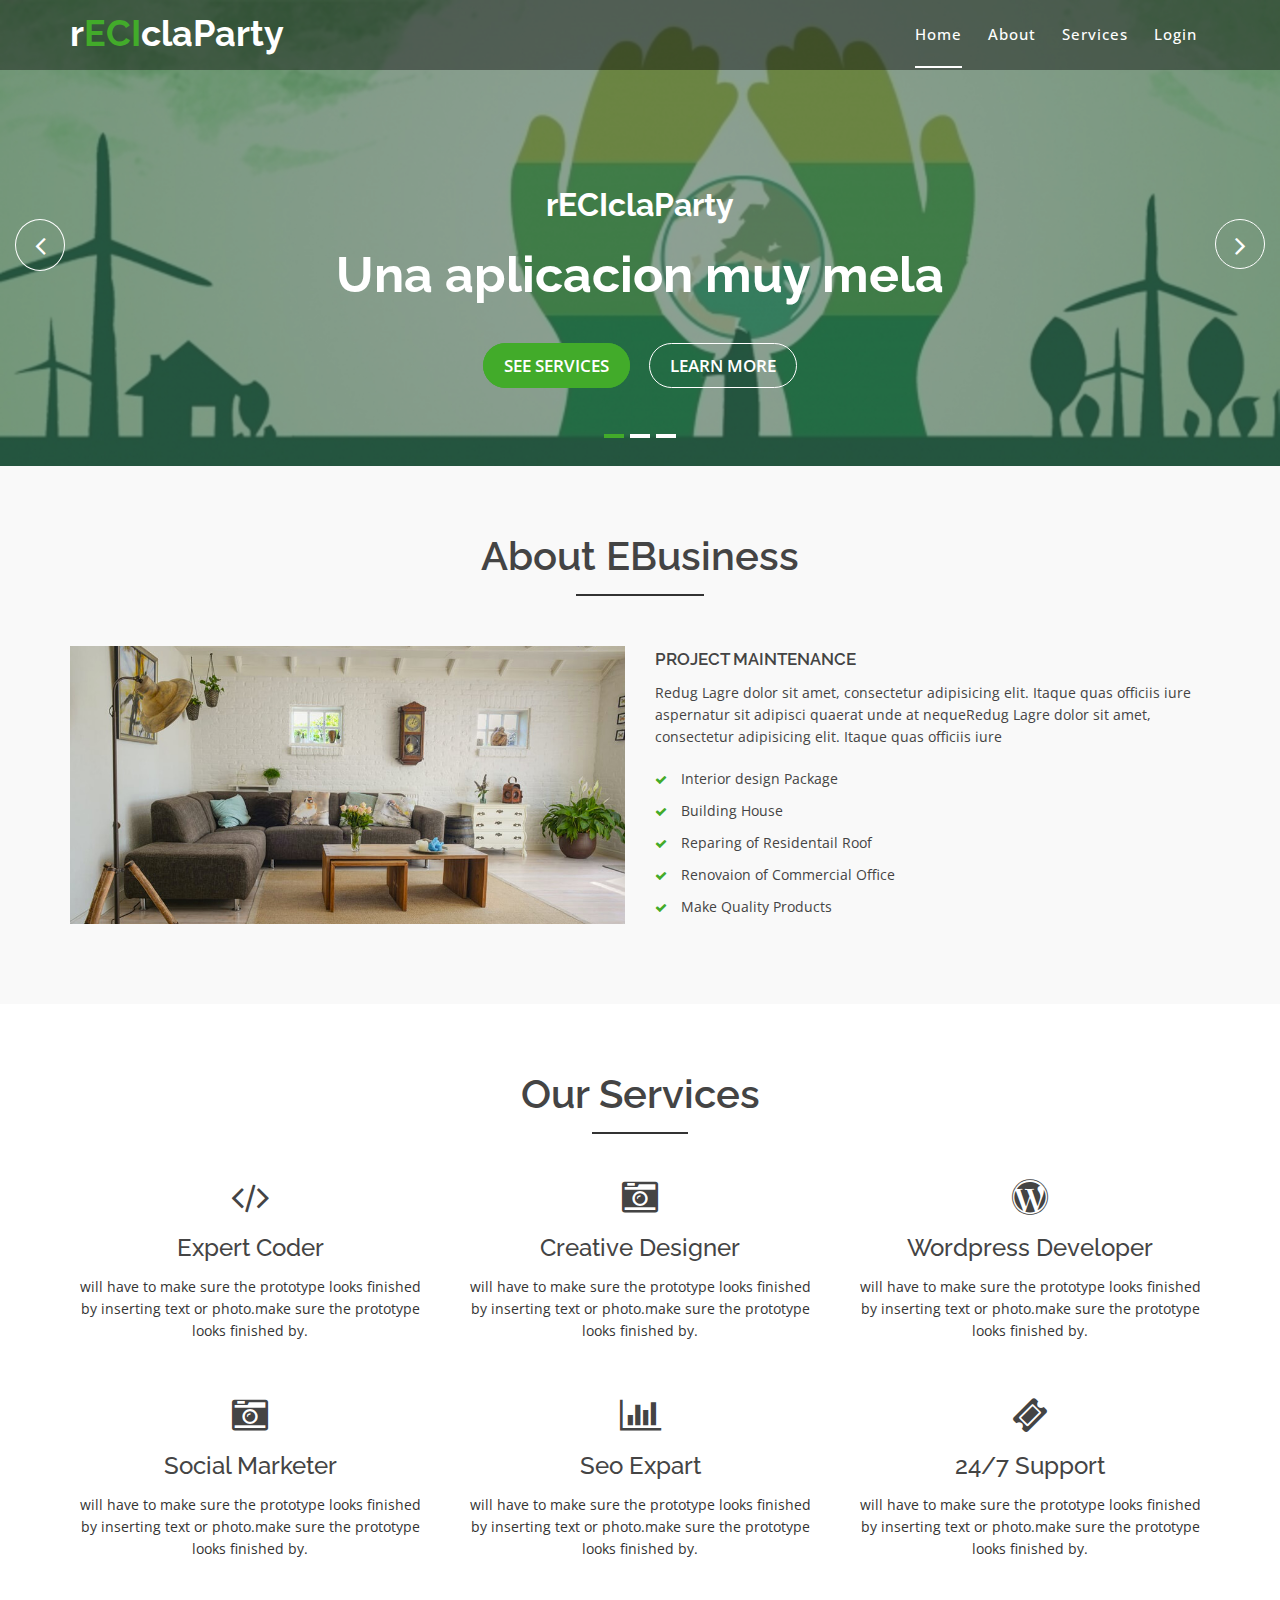
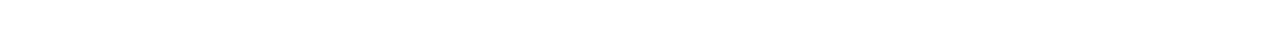
==== commit da7a7b86: "añadiendo" ====
--- a/src/main/resources/static/index.html
+++ b/src/main/resources/static/index.html
@@ -65,7 +65,7 @@
 									</button>
                 <!-- Brand -->
                 <a class="navbar-brand page-scroll sticky-logo" href="index.html">
-                  <h1><span>e</span>Business</h1>
+                  <h1>r<span>ECI</span>claParty</h1>
                   <!-- Uncomment below if you prefer to use an image logo -->
                   <!-- <img src="img/logo.png" alt="" title=""> -->
 								</a>
@@ -85,16 +85,6 @@
                   <li>
                     <a class="page-scroll" href="login/login.html">Login</a>
                   </li>
-                  <li>
-                    <a class="page-scroll" href="#portfolio">Portfolio</a>
-                  </li>
-
-                  <li class="dropdown"><a href="#" class="dropdown-toggle" data-toggle="dropdown">Drop Down<span class="caret"></span></a>
-                    <ul class="dropdown-menu" role="menu">
-                      <li><a href=# >Drop Down 1</a></li>
-                      <li><a href=# >Drop Down 2</a></li>
-                    </ul> 
-                  </li>
 
                 </ul>
               </div>
@@ -113,7 +103,7 @@
   <div id="home" class="slider-area">
     <div class="bend niceties preview-2">
       <div id="ensign-nivoslider" class="slides">
-        <img src="img/slider/slider1.jpg" alt="" title="#slider-direction-1" />
+        <img src="img/slider/r12.jpg" alt="" title="#slider-direction-1" />
         <img src="img/slider/slider2.jpg" alt="" title="#slider-direction-2" />
         <img src="img/slider/slider3.jpg" alt="" title="#slider-direction-3" />
       </div>
@@ -126,11 +116,11 @@
               <div class="slider-content">
                 <!-- layer 1 -->
                 <div class="layer-1-1 hidden-xs wow slideInDown" data-wow-duration="2s" data-wow-delay=".2s">
-                  <h2 class="title1">The Best Business Information </h2>
+                  <h2 class="title1">rECIclaParty</h2>
                 </div>
                 <!-- layer 2 -->
                 <div class="layer-1-2 wow slideInUp" data-wow-duration="2s" data-wow-delay=".1s">
-                  <h1 class="title2">We're In The Business Of Helping You Start Your Business</h1>
+                  <h1 class="title2">Una aplicacion muy mela</h1>
                 </div>
                 <!-- layer 3 -->
                 <div class="layer-1-3 hidden-xs wow slideInUp" data-wow-duration="2s" data-wow-delay=".2s">
@@ -151,11 +141,11 @@
               <div class="slider-content text-center">
                 <!-- layer 1 -->
                 <div class="layer-1-1 hidden-xs wow slideInUp" data-wow-duration="2s" data-wow-delay=".2s">
-                  <h2 class="title1">The Best Business Information </h2>
+                  <h2 class="title1">Diviertete Reciclando! </h2>
                 </div>
                 <!-- layer 2 -->
                 <div class="layer-1-2 wow slideInUp" data-wow-duration="2s" data-wow-delay=".1s">
-                  <h1 class="title2">We're In The Business Of Get Quality Business Service</h1>
+                  <h1 class="title2">Diferentes maneras de reciclar y de ganar premios</h1>
                 </div>
                 <!-- layer 3 -->
                 <div class="layer-1-3 hidden-xs wow slideInUp" data-wow-duration="2s" data-wow-delay=".2s">
@@ -176,11 +166,11 @@
               <div class="slider-content">
                 <!-- layer 1 -->
                 <div class="layer-1-1 hidden-xs wow slideInUp" data-wow-duration="2s" data-wow-delay=".2s">
-                  <h2 class="title1">The Best business Information </h2>
+                  <h2 class="title1">Prueba las nuevas fiestas de rECIclaParty</h2>
                 </div>
                 <!-- layer 2 -->
                 <div class="layer-1-2 wow slideInUp" data-wow-duration="2s" data-wow-delay=".1s">
-                  <h1 class="title2">Helping Business Security  & Peace of Mind for Your Family</h1>
+                  <h1 class="title2">Un interesante modo de juego en el que podrás ganar diversos premi</h1>
                 </div>
                 <!-- layer 3 -->
                 <div class="layer-1-3 hidden-xs wow slideInUp" data-wow-duration="2s" data-wow-delay=".2s">
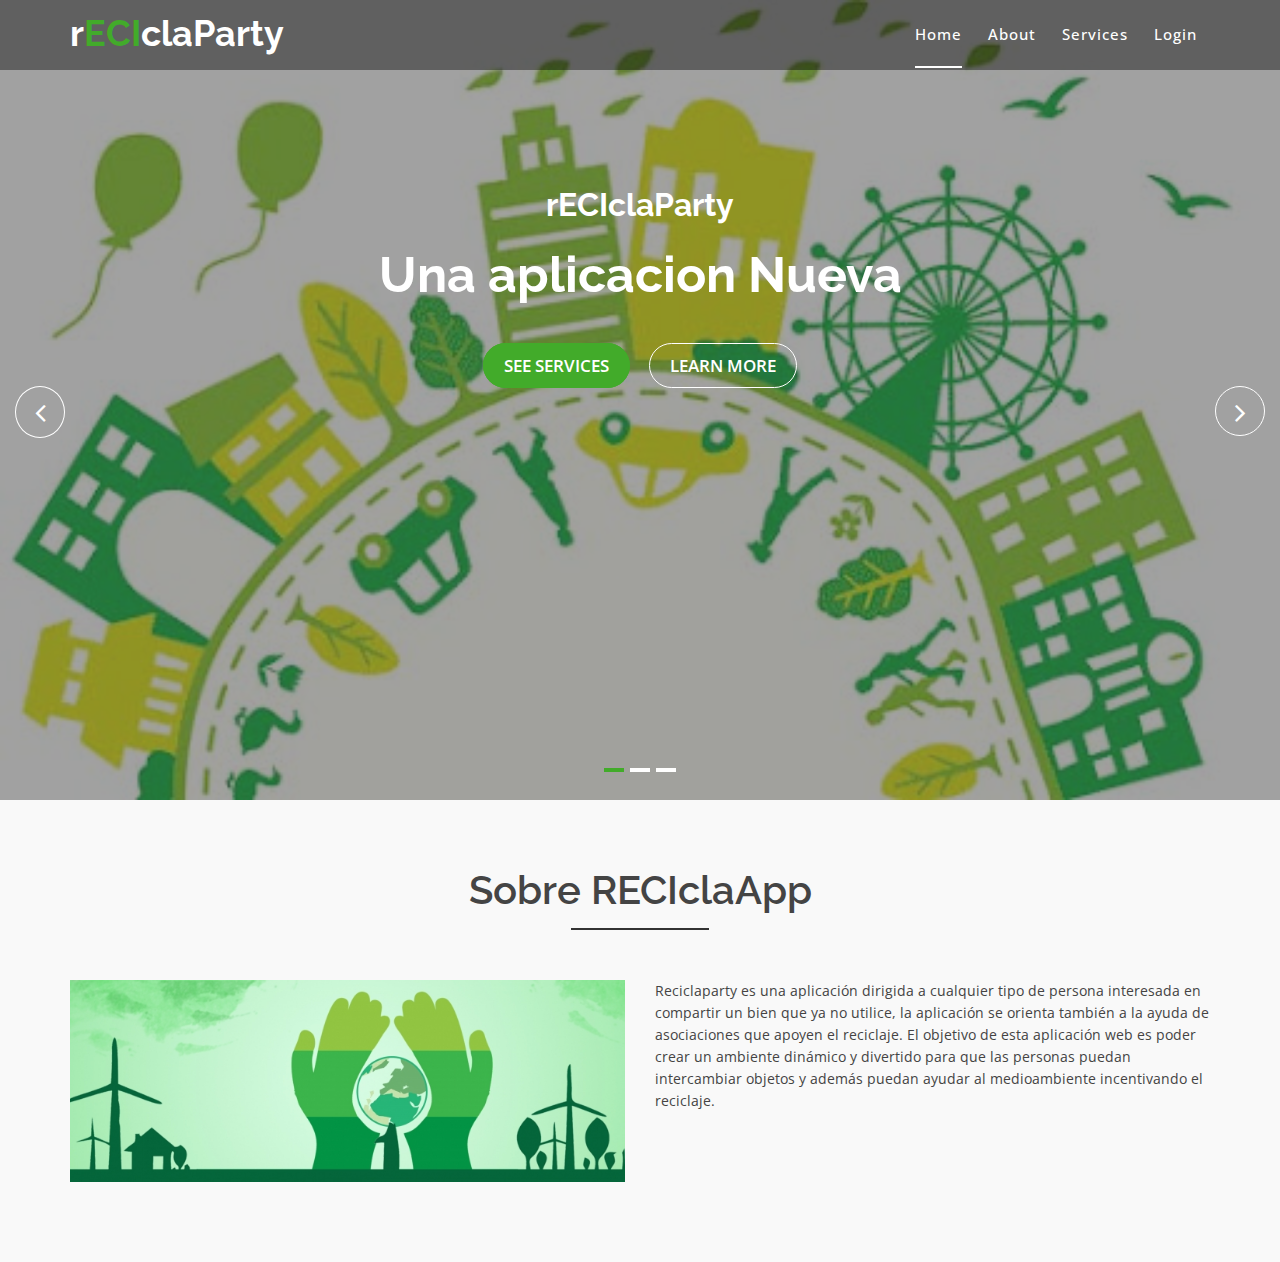
==== commit 29f9e435: "vistas" ====
--- a/src/main/resources/static/index.html
+++ b/src/main/resources/static/index.html
@@ -103,9 +103,9 @@
   <div id="home" class="slider-area">
     <div class="bend niceties preview-2">
       <div id="ensign-nivoslider" class="slides">
-        <img src="img/slider/r12.jpg" alt="" title="#slider-direction-1" />
-        <img src="img/slider/slider2.jpg" alt="" title="#slider-direction-2" />
-        <img src="img/slider/slider3.jpg" alt="" title="#slider-direction-3" />
+        <img src="img/slider/r4.jpg" alt="" title="#slider-direction-1" />
+        <img src="img/slider/r2.jpg" alt="" title="#slider-direction-2" />
+        <img src="img/slider/r3.jpg" alt="" title="#slider-direction-3" />
       </div>
 
       <!-- direction 1 -->
@@ -120,7 +120,7 @@
                 </div>
                 <!-- layer 2 -->
                 <div class="layer-1-2 wow slideInUp" data-wow-duration="2s" data-wow-delay=".1s">
-                  <h1 class="title2">Una aplicacion muy mela</h1>
+                  <h1 class="title2">Una aplicacion Nueva</h1>
                 </div>
                 <!-- layer 3 -->
                 <div class="layer-1-3 hidden-xs wow slideInUp" data-wow-duration="2s" data-wow-delay=".2s">
@@ -192,7 +192,7 @@
       <div class="row">
         <div class="col-md-12 col-sm-12 col-xs-12">
           <div class="section-headline text-center">
-            <h2>About eBusiness</h2>
+            <h2>Sobre rECIclaApp</h2>
           </div>
         </div>
       </div>
@@ -202,7 +202,7 @@
           <div class="well-left">
             <div class="single-well">
               <a href="#">
-								  <img src="img/about/1.jpg" alt="">
+								  <img src="img/about/r1.jpg" alt="">
 								</a>
             </div>
           </div>
@@ -211,29 +211,11 @@
         <div class="col-md-6 col-sm-6 col-xs-12">
           <div class="well-middle">
             <div class="single-well">
-              <a href="#">
-                <h4 class="sec-head">project Maintenance</h4>
-              </a>
+
               <p>
-                Redug Lagre dolor sit amet, consectetur adipisicing elit. Itaque quas officiis iure aspernatur sit adipisci quaerat unde at nequeRedug Lagre dolor sit amet, consectetur adipisicing elit. Itaque quas officiis iure
+                Reciclaparty es una aplicación dirigida a cualquier tipo de persona interesada en compartir un bien que ya no utilice, la aplicación se orienta también a la ayuda de asociaciones que apoyen el reciclaje. El objetivo de esta aplicación web es poder crear un ambiente dinámico y divertido para que las personas puedan intercambiar objetos y además puedan ayudar al medioambiente incentivando el reciclaje.
               </p>
-              <ul>
-                <li>
-                  <i class="fa fa-check"></i> Interior design Package
-                </li>
-                <li>
-                  <i class="fa fa-check"></i> Building House
-                </li>
-                <li>
-                  <i class="fa fa-check"></i> Reparing of Residentail Roof
-                </li>
-                <li>
-                  <i class="fa fa-check"></i> Renovaion of Commercial Office
-                </li>
-                <li>
-                  <i class="fa fa-check"></i> Make Quality Products
-                </li>
-              </ul>
+
             </div>
           </div>
         </div>
@@ -243,126 +225,7 @@
   </div>
   <!-- End About area -->
 
-  <!-- Start Service area -->
-  <div id="services" class="services-area area-padding">
-    <div class="container">
-      <div class="row">
-        <div class="col-md-12 col-sm-12 col-xs-12">
-          <div class="section-headline services-head text-center">
-            <h2>Our Services</h2>
-          </div>
-        </div>
-      </div>
-      <div class="row text-center">
-        <div class="services-contents">
-          <!-- Start Left services -->
-          <div class="col-md-4 col-sm-4 col-xs-12">
-            <div class="about-move">
-              <div class="services-details">
-                <div class="single-services">
-                  <a class="services-icon" href="#">
-											<i class="fa fa-code"></i>
-										</a>
-                  <h4>Expert Coder</h4>
-                  <p>
-                    will have to make sure the prototype looks finished by inserting text or photo.make sure the prototype looks finished by.
-                  </p>
-                </div>
-              </div>
-              <!-- end about-details -->
-            </div>
-          </div>
-          <div class="col-md-4 col-sm-4 col-xs-12">
-            <div class="about-move">
-              <div class="services-details">
-                <div class="single-services">
-                  <a class="services-icon" href="#">
-											<i class="fa fa-camera-retro"></i>
-										</a>
-                  <h4>Creative Designer</h4>
-                  <p>
-                    will have to make sure the prototype looks finished by inserting text or photo.make sure the prototype looks finished by.
-                  </p>
-                </div>
-              </div>
-              <!-- end about-details -->
-            </div>
-          </div>
-          <div class="col-md-4 col-sm-4 col-xs-12">
-            <!-- end col-md-4 -->
-            <div class=" about-move">
-              <div class="services-details">
-                <div class="single-services">
-                  <a class="services-icon" href="#">
-											<i class="fa fa-wordpress"></i>
-										</a>
-                  <h4>Wordpress Developer</h4>
-                  <p>
-                    will have to make sure the prototype looks finished by inserting text or photo.make sure the prototype looks finished by.
-                  </p>
-                </div>
-              </div>
-              <!-- end about-details -->
-            </div>
-          </div>
-          <div class="col-md-4 col-sm-4 col-xs-12">
-            <!-- end col-md-4 -->
-            <div class=" about-move">
-              <div class="services-details">
-                <div class="single-services">
-                  <a class="services-icon" href="#">
-											<i class="fa fa-camera-retro"></i>
-										</a>
-                  <h4>Social Marketer </h4>
-                  <p>
-                    will have to make sure the prototype looks finished by inserting text or photo.make sure the prototype looks finished by.
-                  </p>
-                </div>
-              </div>
-              <!-- end about-details -->
-            </div>
-          </div>
-          <!-- End Left services -->
-          <div class="col-md-4 col-sm-4 col-xs-12">
-            <!-- end col-md-4 -->
-            <div class=" about-move">
-              <div class="services-details">
-                <div class="single-services">
-                  <a class="services-icon" href="#">
-											<i class="fa fa-bar-chart"></i>
-										</a>
-                  <h4>Seo Expart</h4>
-                  <p>
-                    will have to make sure the prototype looks finished by inserting text or photo.make sure the prototype looks finished by.
-                  </p>
-                </div>
-              </div>
-              <!-- end about-details -->
-            </div>
-          </div>
-          <!-- End Left services -->
-          <div class="col-md-4 col-sm-4 col-xs-12">
-            <!-- end col-md-4 -->
-            <div class=" about-move">
-              <div class="services-details">
-                <div class="single-services">
-                  <a class="services-icon" href="#">
-											<i class="fa fa-ticket"></i>
-										</a>
-                  <h4>24/7 Support</h4>
-                  <p>
-                    will have to make sure the prototype looks finished by inserting text or photo.make sure the prototype looks finished by.
-                  </p>
-                </div>
-              </div>
-              <!-- end about-details -->
-            </div>
-          </div>
-        </div>
-      </div>
-    </div>
-  </div>
-  <!-- End Service area -->
+
 
 
 
